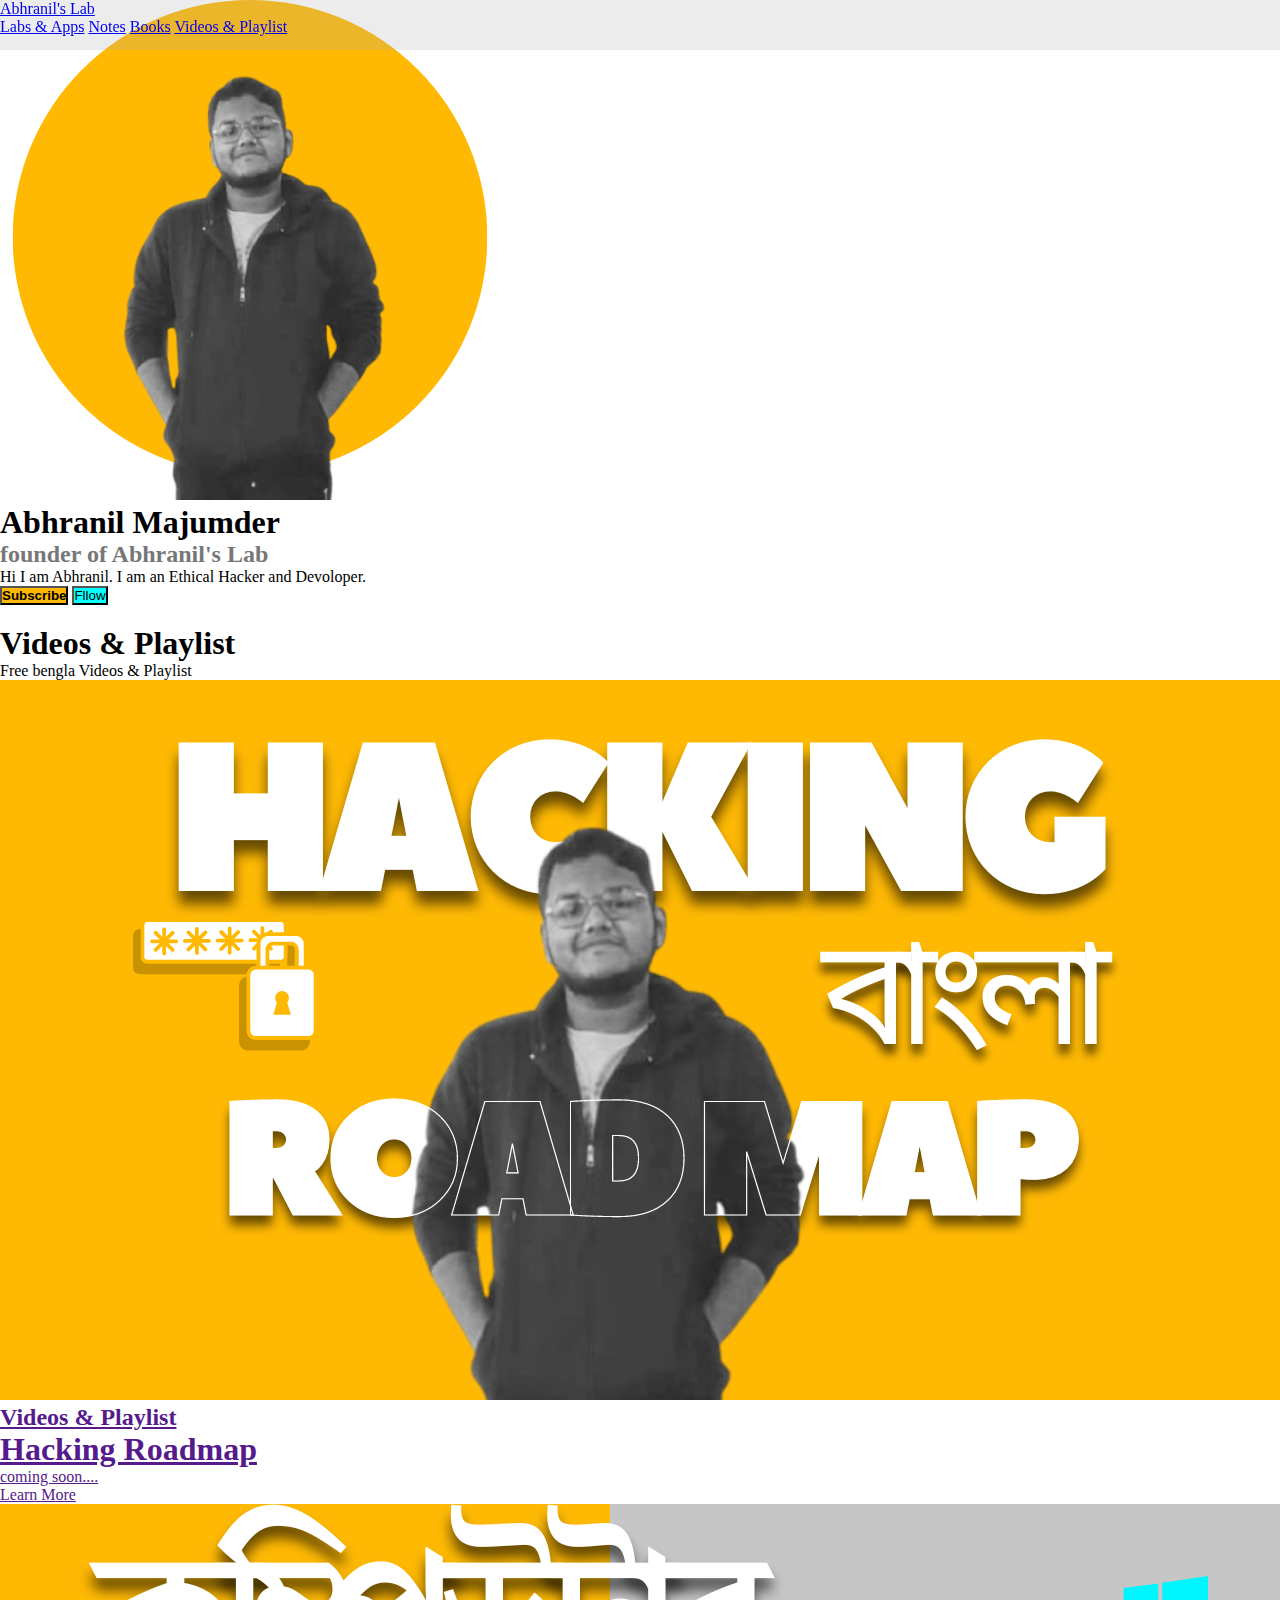
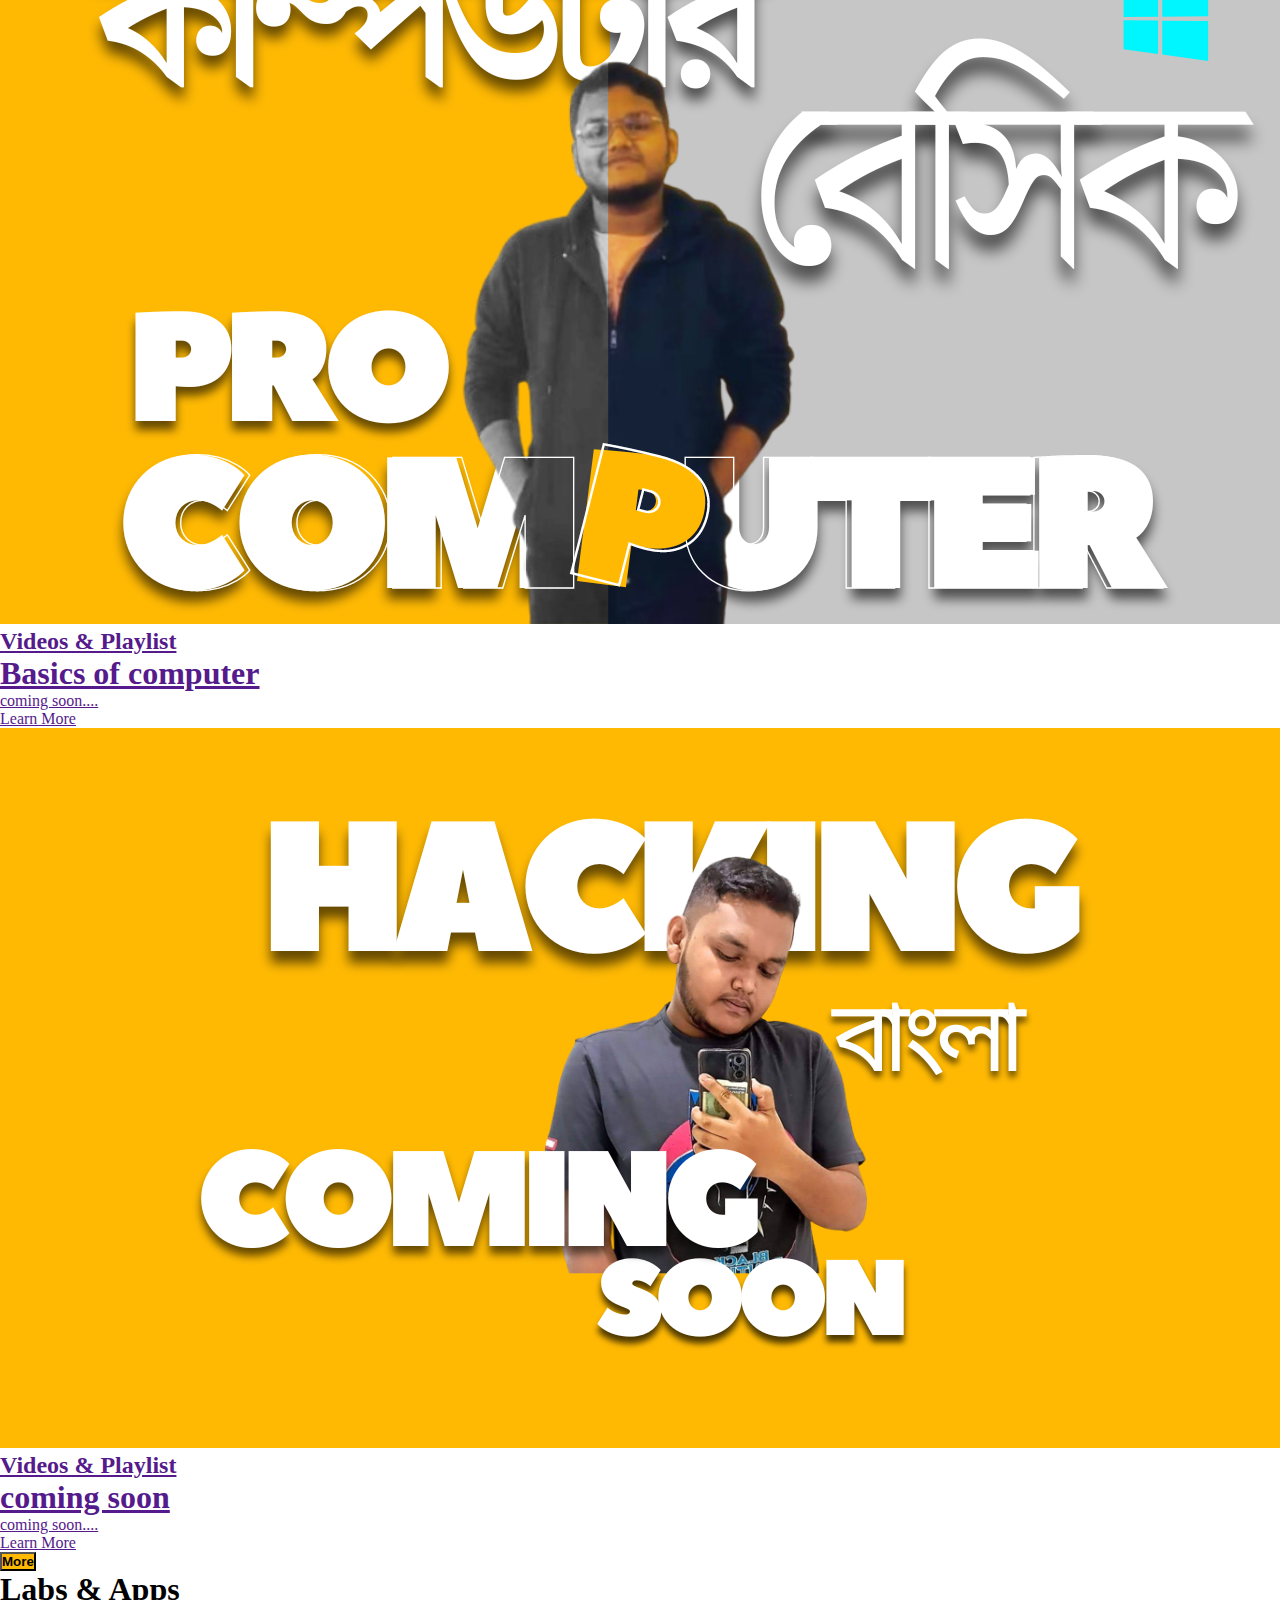
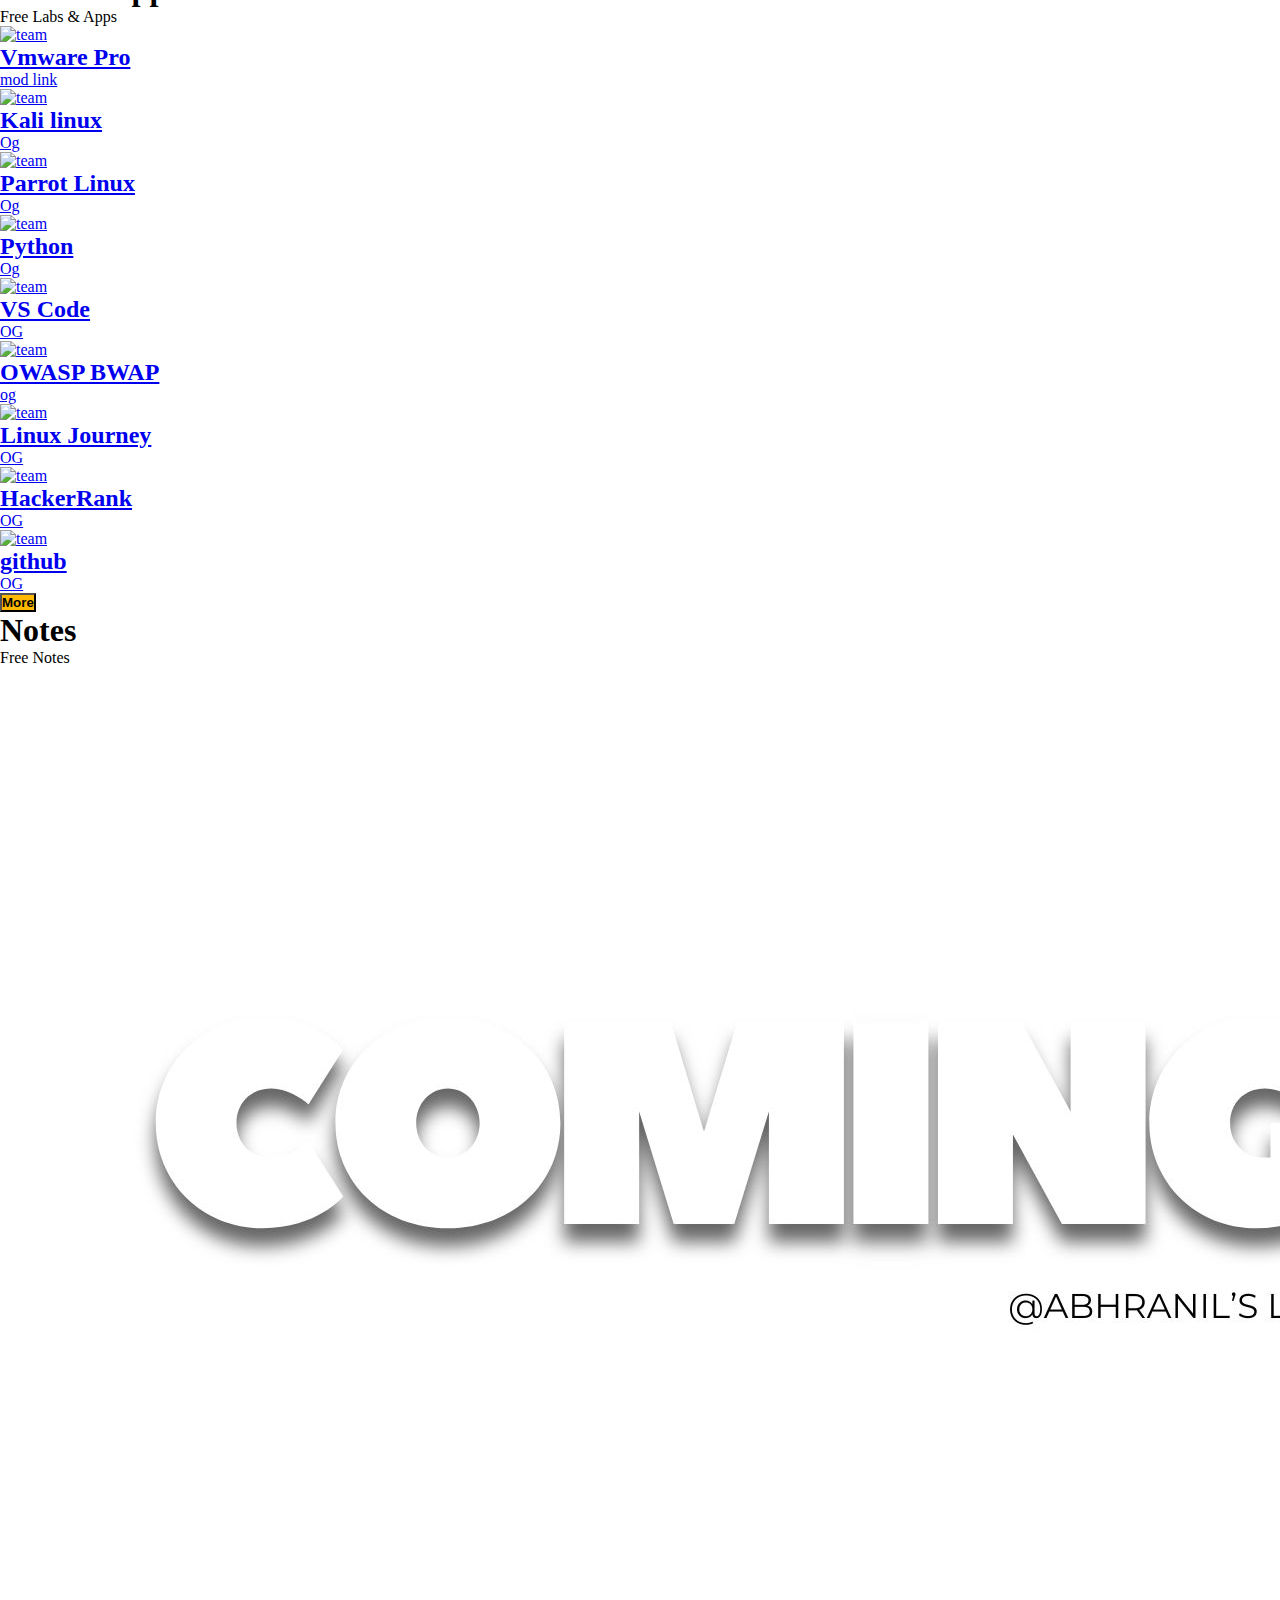
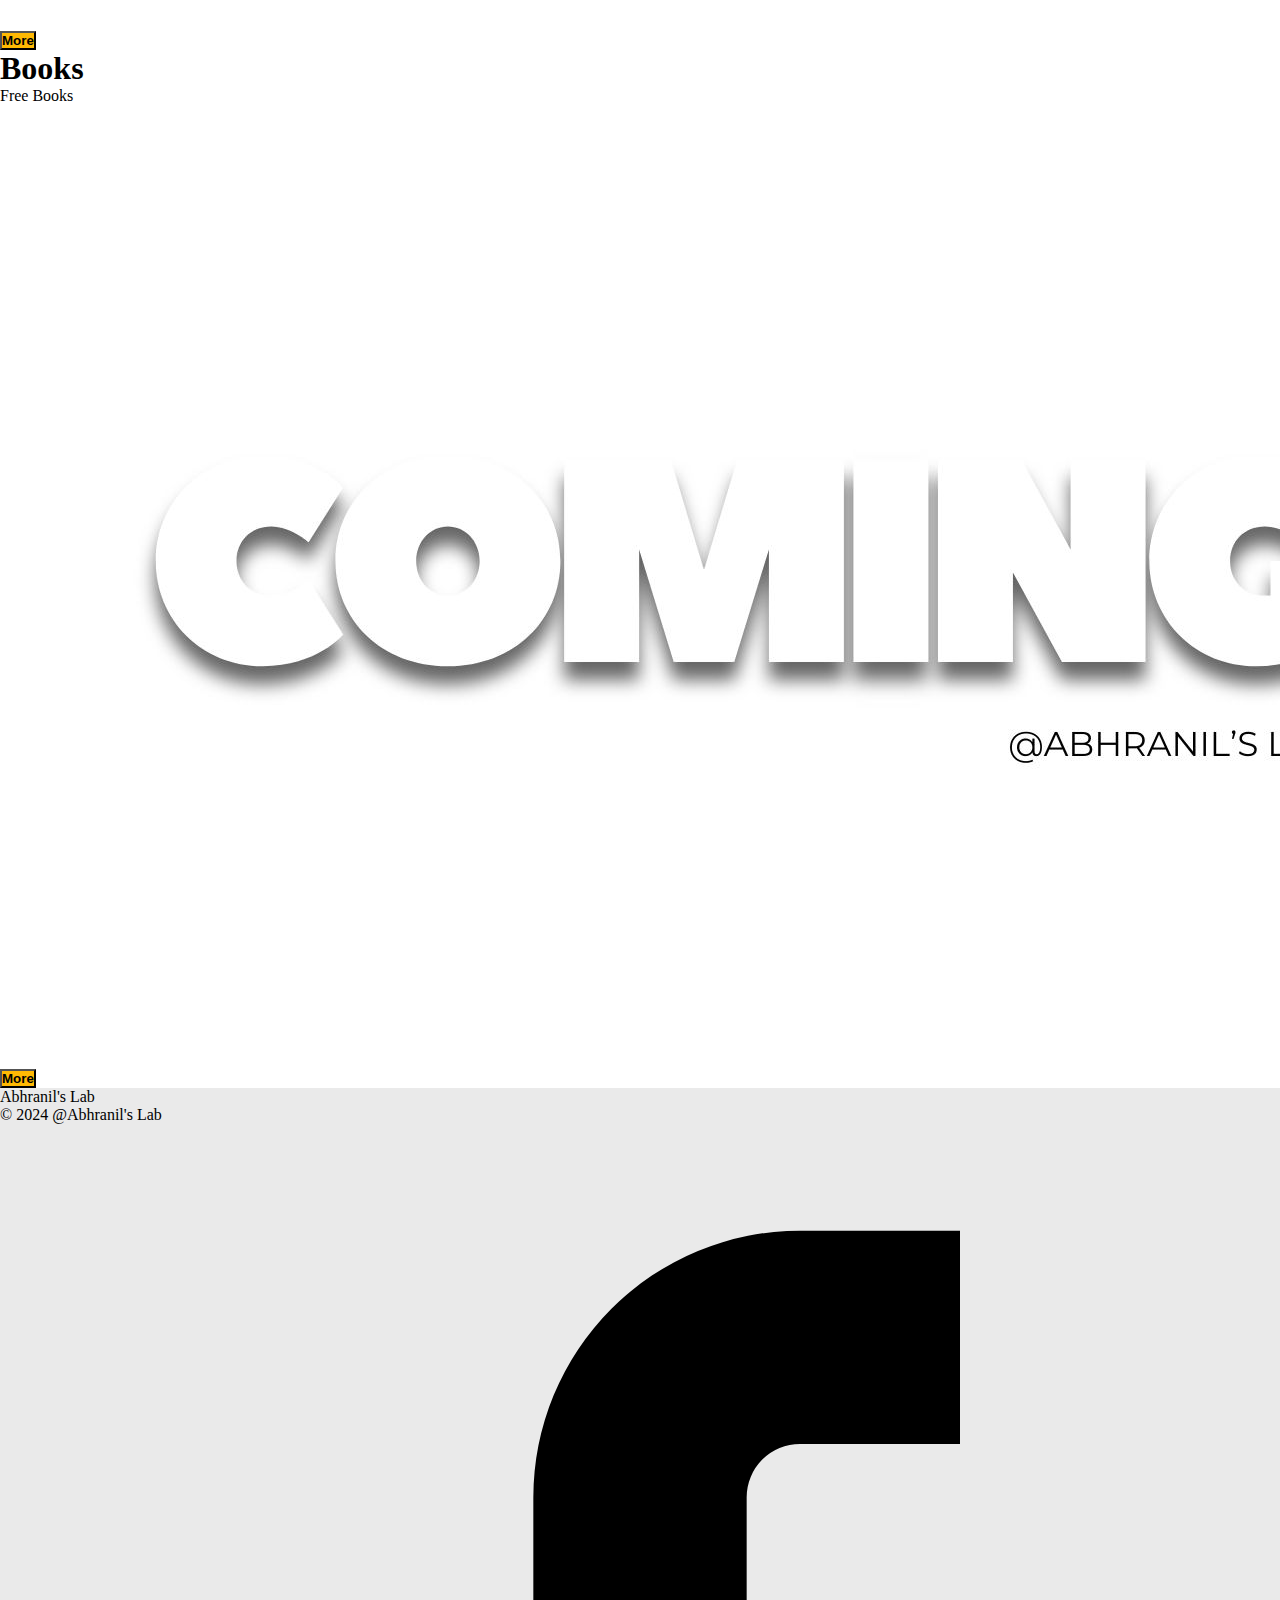
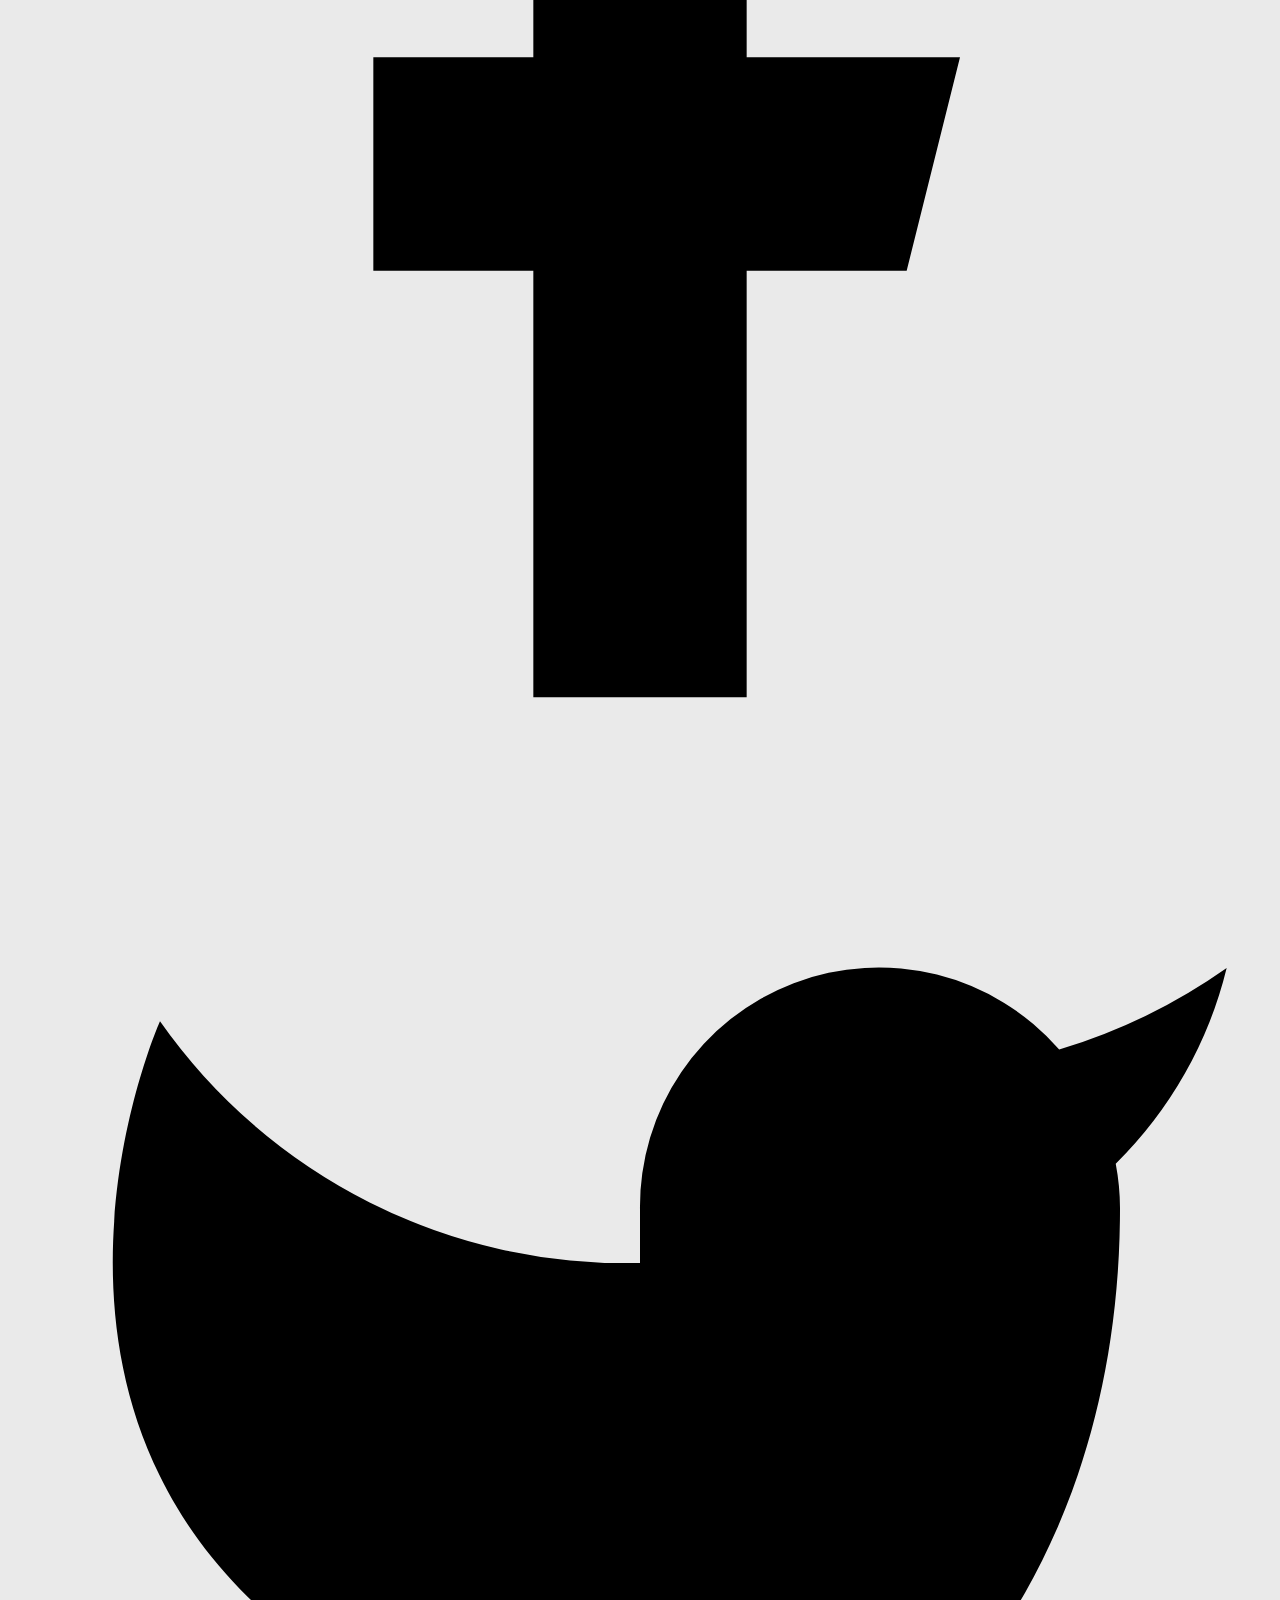
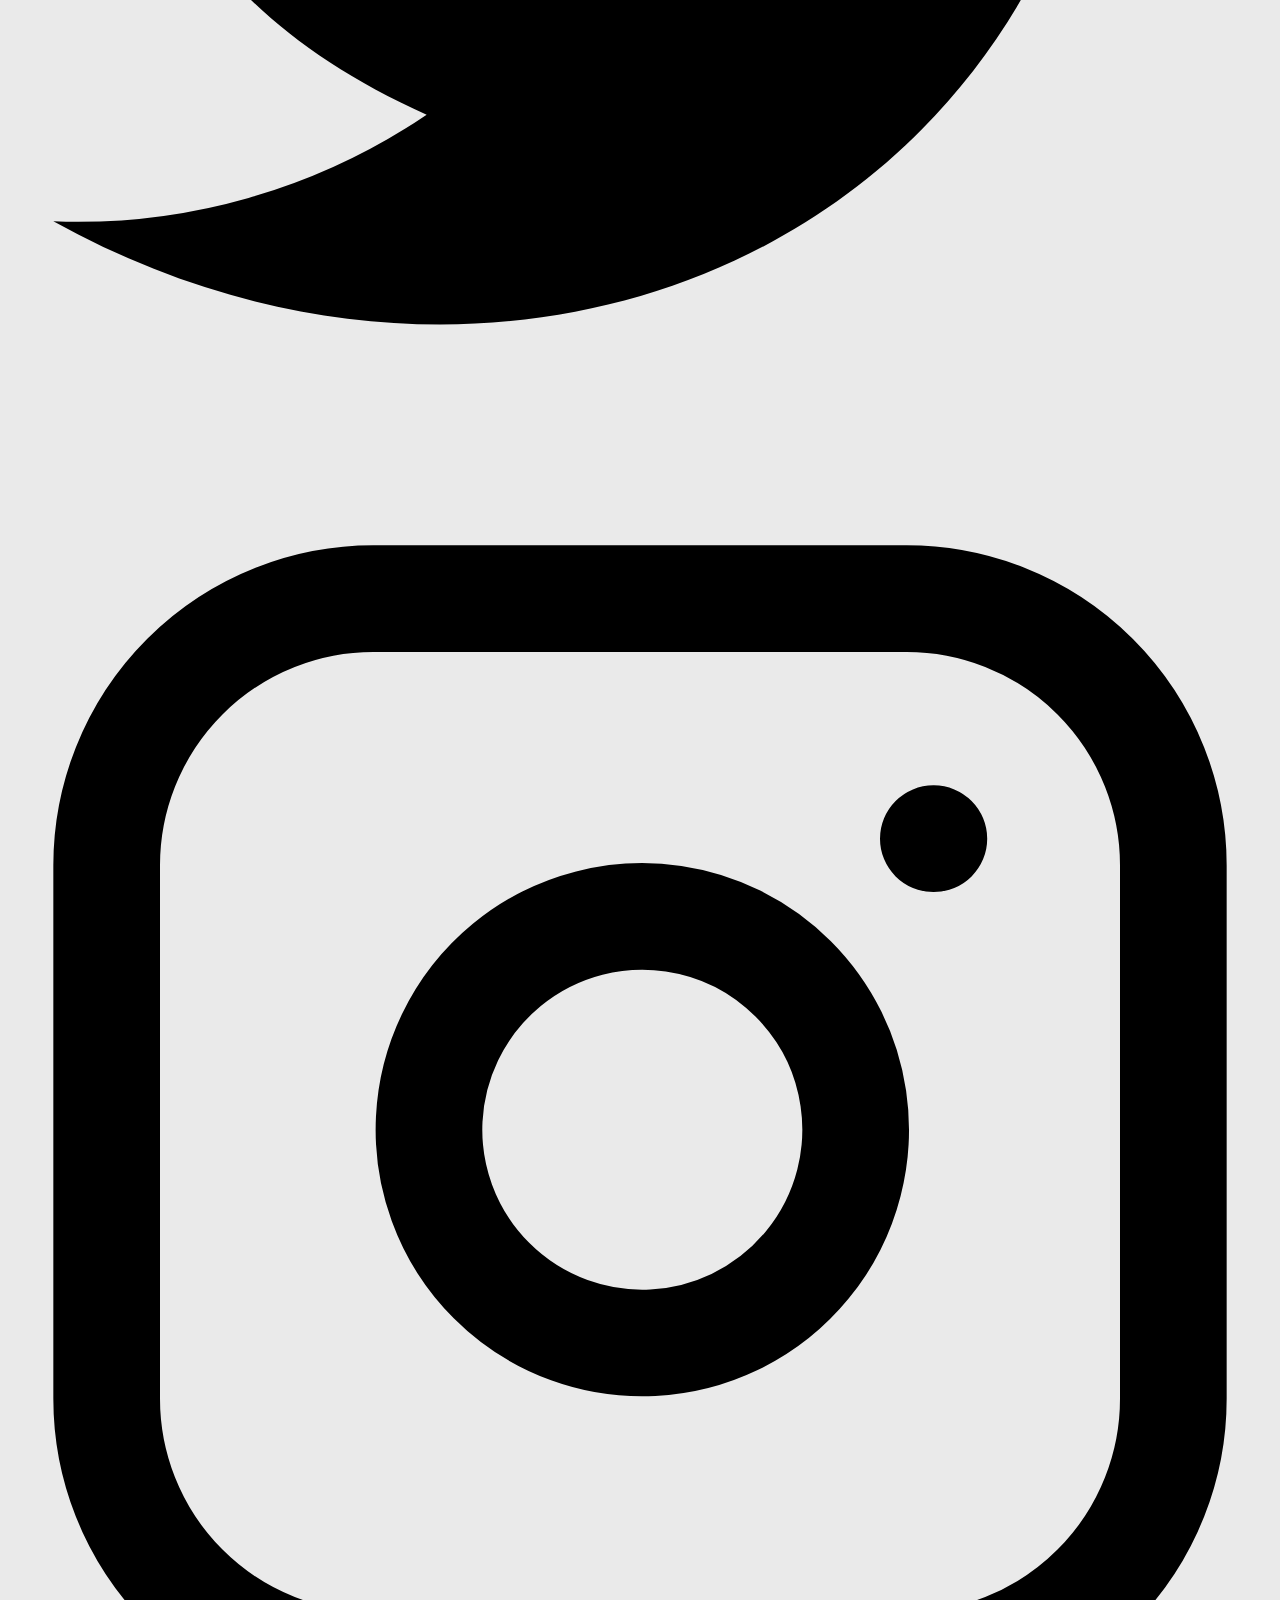
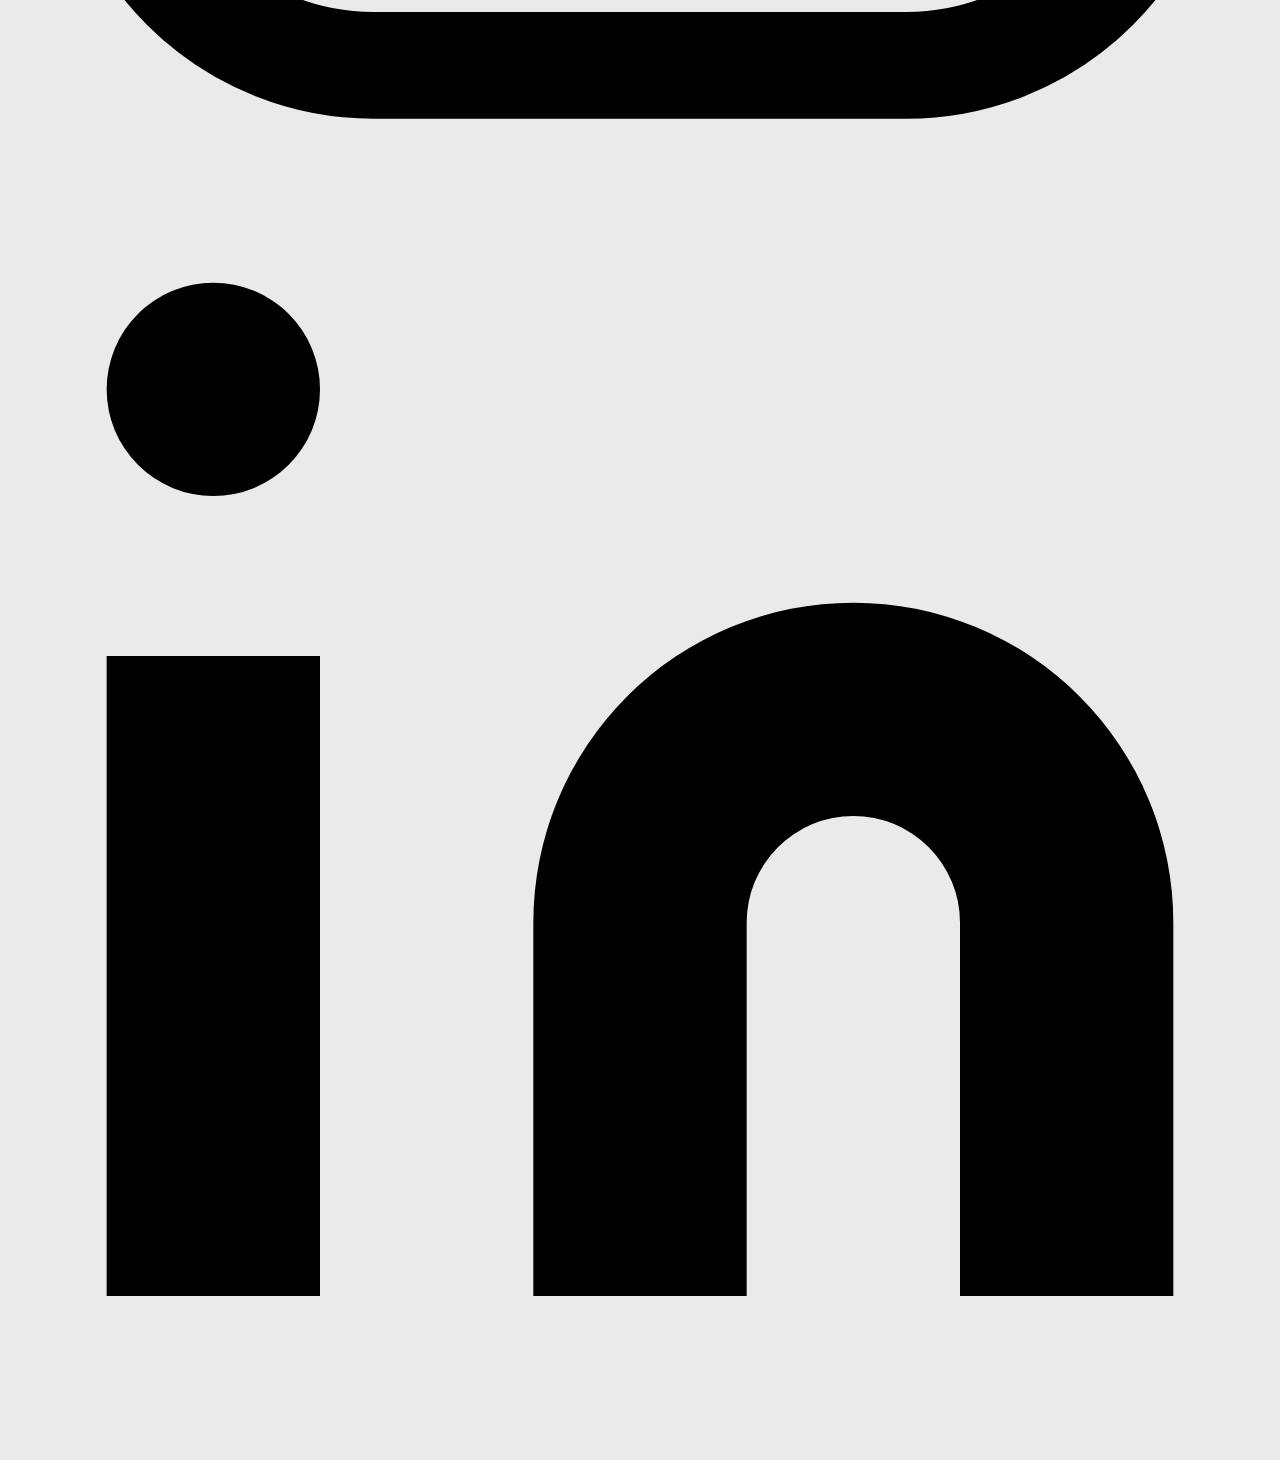
==== index.html @ 233529ff "index.html" ====
<!DOCTYPE html>
<html lang="en">
<head>
    <meta charset="UTF-8">
    <meta name="viewport" content="width=device-width, initial-scale=1.0">
    <title>Abhranil's Lab</title>
    <script src="https://cdn.tailwindcss.com"></script>
    <link rel="stylesheet" href="style.css">
    <link rel="stylesheet" href="https://cdnjs.cloudflare.com/ajax/libs/font-awesome/6.6.0/css/all.min.css" integrity="sha512-Kc323vGBEqzTmouAECnVceyQqyqdsSiqLQISBL29aUW4U/M7pSPA/gEUZQqv1cwx4OnYxTxve5UMg5GT6L4JJg==" crossorigin="anonymous" referrerpolicy="no-referrer" />
</head>
<body>

<!-- yt button -->
<div id="yt">
  <a href="https://youtube.com/channel/UCOMp4bXVzLSjosU1i-f7Uqg?si=7o1RkcCvFiCQ1k0R">
  <i class="fa-brands fa-youtube fa-bounce fa-2xl"></i></a>
</div>
<!-- hader start -->
<header class="text-gray-700 body-font">
    <div class="container mx-auto flex flex-wrap p-5 flex-col md:flex-row items-center bg-transparent">
      <a class="flex title-font font-medium items-center text-gray-700 mb-4 md:mb-0 bg-transparent" href="index.html">
          <path d="M12 2L2 7l10 5 10-5-10-5zM2 17l10 5 10-5M2 12l10 5 10-5"></path>
        </svg>
        <span class="ml-3 text-xl bg-transparent">Abhranil's Lab <i class="fa-sharp-duotone fa-solid fa-terminal"></i></span>
      </a>
      <nav class="md:ml-auto flex flex-wrap items-center text-base justify-center bg-transparent bg-transparent">
        <a class="mr-5 hover:text-yellow-500 bg-transparent" href="#lab">Labs & Apps</a>
        <a class="mr-5 hover:text-yellow-500 bg-transparent" href="#note">Notes</a>
        <a class="mr-5 hover:text-yellow-500 bg-transparent" href="#books">Books</a>
        <a class="mr-5 hover:text-yellow-500 bg-transparent" href="#playlist">Videos & Playlist</a>
      </nav>
    </div>
  </header>
<!-- hader end -->
<!-- welcom start -->
<section class="text-gray-600 body-font">
    <div class="container mx-auto flex px-5 py-24 md:flex-row flex-col items-center">
      <div class="lg:max-w-lg lg:w-full md:w-1/2 w-5/6 mb-10 md:mb-0">
        <img class="object-cover object-center rounded" alt="hero" src="weblogo.png">
      </div>
      <div class="lg:flex-grow md:w-1/2 lg:pl-24 md:pl-16 flex flex-col md:items-start md:text-left items-center text-center">
        <h1 class="title-font sm:text-4xl text-3xl mb-4 font-medium text-gray-900">Abhranil Majumder
        <p style="font-size:1.5rem; color: rgb(119, 119, 121);">founder of Abhranil's Lab</p>
        </h1>
        <p class="mb-8 leading-relaxed">Hi I am Abhranil. I am an Ethical Hacker and Devoloper. </p>
        <div class="flex justify-center">
          <a href="https://www.youtube.com/channel/UCOMp4bXVzLSjosU1i-f7Uqg"><button id="butt" class="inline-flex text-white bg-yellow-500 border-0 py-2 px-6 focus:outline-none hover:bg-yellow-600 rounded text-lg">Subscribe</button></a>
          <a href="https://www.instagram.com/abhhranil/profilecard/?igsh=MXc3Y20yYWVqYTRzaQ=="><button class="ml-4 inline-flex text-gray-700 bg-gray-100 border-0 py-2 px-6 focus:outline-none hover:bg-gray-200 rounded text-lg" >Fllow</button></a>
        </div>
      </div>
    </div>
  </section>
<!-- welcom end -->
<!-- recomanded video playlist start -->
<section class="text-gray-600 body-font" id="playlist">
    <div class="container px-5  mx-auto pad">
        <div class="container px-5 py-24 mx-auto">
            <div class="flex flex-col text-center w-full mb-20">
              <h1 class="sm:text-3xl text-2xl font-medium title-font mb-4 text-gray-900">Videos & Playlist <i class="fa-solid fa-photo-film fa-bounce"></i></h1>
              <p class="lg:w-2/3 mx-auto leading-relaxed text-base">Free bengla Videos & Playlist</p>
            </div>
    <!-- 1 -->
      <div class="flex flex-wrap -m-4">
        <div class="p-4 md:w-1/3">
          <div class="h-full border-2 border-gray-200 border-opacity-60 rounded-lg overflow-hidden">
            <a href="">
            <img class="lroad map.png" src="road map.png" alt="blog">
            <div class="p-6">
              <h2 class="tracking-widest text-xs title-font font-medium text-gray-400 mb-1">Videos & Playlist</h2>
              <h1 class="title-font text-lg font-medium text-gray-900 mb-3">Hacking Roadmap</h1>
              <p class="leading-relaxed mb-3">coming soon....</p>
              <div class="flex items-center flex-wrap ">
                <p class="text-yellow-500 inline-flex items-center md:mb-2 lg:mb-0">Learn More</p>
              </div>
            </div>
        </div>
        </div>
        <!-- 2 -->
        <div class="p-4 md:w-1/3">
          <div class="h-full border-2 border-gray-200 border-opacity-60 rounded-lg overflow-hidden">
            <a href="">
            <img class="" src="thamblin.png"alt="blog">
            <div class="p-6">
              <h2 class="tracking-widest text-xs title-font font-medium text-gray-400 mb-1">Videos & Playlist</h2>
              <h1 class="title-font text-lg font-medium text-gray-900 mb-3">Basics of computer</h1>
              <p class="leading-relaxed mb-3">coming soon....</p>
              <div class="flex items-center flex-wrap">
                <p class="text-yellow-500 inline-flex items-center md:mb-2 lg:mb-0">Learn More</p>
                </a>
              </div>
            </div>
          </div>
        </div>
        <!-- 3 -->
        <div class="p-4 md:w-1/3">
          <div class="h-full border-2 border-gray-200 border-opacity-60 rounded-lg overflow-hidden">
            <a href="">
            <img class="" src="Untitled design (7).png" alt="blog">
            <div class="p-6">
              <h2 class="tracking-widest text-xs title-font font-medium text-gray-400 mb-1">Videos & Playlist</h2>
              <h1 class="title-font text-lg font-medium text-gray-900 mb-3">coming soon</h1>
              <p class="leading-relaxed mb-3">coming soon....</p>
              <div class="flex items-center flex-wrap">
                <p class="text-yellow-500 inline-flex items-center md:mb-2 lg:mb-0">Learn More</p>
                </a>
              </div>
            </div>
          </div>
        </div>
        <button id="butt" class="flex ml-auto text-white bg-yellow-500 border-0 py-2 px-6 focus:outline-none hover:bg-yellow-600 rounded">More</button>
      </div>
    </div>
  </section>
<!-- recomanded video playlist end -->
<!-- lab link  start -->
<section class="text-gray-600 body-font" id="lab"></section>
  <div class="container px-5 py-24 mx-auto">
      <div class="flex flex-col text-center w-full mb-20">
        <h1 class="sm:text-3xl text-2xl font-medium title-font mb-4 text-gray-900">Labs & Apps <i class="fa-solid fa-vial-virus fa-bounce"></i></h1>
        <p class="lg:w-2/3 mx-auto leading-relaxed text-base">Free Labs & Apps </p>
      </div>
      <!-- 1 -->
      <div class="flex flex-wrap -m-2">
        <div class="p-2 lg:w-1/3 md:w-1/2 w-full">
          <div class="h-full flex items-center border-gray-200 border p-4 rounded-lg">
            <a href="https://www.techspot.com/downloads/1969-vmware-player.html">
            <img alt="team" class="w-16 h-16 bg-gray-100 object-cover object-center flex-shrink-0 rounded-full mr-4" src="https://upload.wikimedia.org/wikipedia/commons/thumb/5/5a/Vmware_workstation_16_icon.svg/800px-Vmware_workstation_16_icon.svg.png">
            <div class="flex-grow">
              <h2 class="text-gray-900 title-font font-medium">Vmware Pro</h2>
              <p class="text-gray-500">mod link</p></a>
            </div>
        </div>
        </div>
        <!-- 2 -->
        <div class="p-2 lg:w-1/3 md:w-1/2 w-full">
          <div class="h-full flex items-center border-gray-200 border p-4 rounded-lg">
            <a href="https://www.kali.org/get-kali/#kali-installer-images">
            <img alt="team" class="w-16 h-16 bg-gray-100 object-cover object-center flex-shrink-0 rounded-full mr-4" src="https://encrypted-tbn0.gstatic.com/images?q=tbn:ANd9GcTNk4DZNzVoFE3hTL50ArjZS4OS6cadX-2I2Q&s">
            <div class="flex-grow">
              <h2 class="text-gray-900 title-font font-medium">Kali linux</h2>
              <p class="text-gray-500">Og</p></a>
            </div>
          </div>
        </div>
        <!-- 3 -->
                <div class="p-2 lg:w-1/3 md:w-1/2 w-full">
          <div class="h-full flex items-center border-gray-200 border p-4 rounded-lg">
            <a href="https://parrotsec.org/">
            <img alt="team" class="w-16 h-16 bg-gray-100 object-cover object-center flex-shrink-0 rounded-full mr-4" src="https://avatars.githubusercontent.com/u/8180780?s=280&v=4">
            <div class="flex-grow">
              <h2 class="text-gray-900 title-font font-medium">Parrot Linux</h2>
              <p class="text-gray-500">Og</p></a>
            </div>
          </div>
        </div>
        <!-- 4 -->
                <div class="p-2 lg:w-1/3 md:w-1/2 w-full">
          <div class="h-full flex items-center border-gray-200 border p-4 rounded-lg">
            <a href="https://www.python.org/">
            <img alt="team" class="w-16 h-16 bg-gray-100 object-cover object-center flex-shrink-0 rounded-full mr-4" src="https://encrypted-tbn0.gstatic.com/images?q=tbn:ANd9GcR1z0LC70CF3lPE1Xe-Uka4Y5sSlLzrAVHCQg&s">
            <div class="flex-grow">
              <h2 class="text-gray-900 title-font font-medium">Python</h2>
              <p class="text-gray-500">Og</p></a>
            </div>
          </div>
        </div>
        <!-- 5 -->
                <div class="p-2 lg:w-1/3 md:w-1/2 w-full">
          <div class="h-full flex items-center border-gray-200 border p-4 rounded-lg">
            <a href="https://code.visualstudio.com/">
            <img alt="team" class="w-16 h-16 bg-gray-100 object-cover object-center flex-shrink-0 rounded-full mr-4" src="https://chris-ayers.com/assets/images/vscode-logo.png">
            <div class="flex-grow">
              <h2 class="text-gray-900 title-font font-medium">VS Code</h2>
              <p class="text-gray-500">OG</p></a>
            </div>
          </div>
        </div>
        <!-- 6 -->
                <div class="p-2 lg:w-1/3 md:w-1/2 w-full">
          <div class="h-full flex items-center border-gray-200 border p-4 rounded-lg">
            <a href="https://sourceforge.net/projects/owaspbwa/">
            <img alt="team" class="w-16 h-16 bg-gray-100 object-cover object-center flex-shrink-0 rounded-full mr-4" src="https://pbs.twimg.com/profile_images/378800000533773605/8e415a5f05376b7c45160c26f399286f_400x400.jpeg">
            <div class="flex-grow">
              <h2 class="text-gray-900 title-font font-medium">OWASP BWAP</h2>
              <p class="text-gray-500">og</p></a>
            </div>
          </div>
        </div>
        <!-- 7 -->
                <div class="p-2 lg:w-1/3 md:w-1/2 w-full">
          <div class="h-full flex items-center border-gray-200 border p-4 rounded-lg">
            <a href="https://linuxjourney.com/">
            <img alt="team" class="w-16 h-16 bg-gray-100 object-cover object-center flex-shrink-0 rounded-full mr-4" src="https://linuxjourney.com/assets/jumbotron-60c93c2fc6bb16079b70fe2eccacaa05f2d6b002af4ff0667ddd8e283cbf81fd.png">
            <div class="flex-grow">
              <h2 class="text-gray-900 title-font font-medium">Linux Journey </h2>
              <p class="text-gray-500">OG</p></a>
            </div>
          </div>
        </div>
        <!-- 8 -->
                <div class="p-2 lg:w-1/3 md:w-1/2 w-full">
          <div class="h-full flex items-center border-gray-200 border p-4 rounded-lg">
            <a href="https://www.virtualbox.org/">
            <img alt="team" class="w-16 h-16 bg-gray-100 object-cover object-center flex-shrink-0 rounded-full mr-4" src="https://upload.wikimedia.org/wikipedia/commons/d/d5/Virtualbox_logo.png">
            <div class="flex-grow">
              <h2 class="text-gray-900 title-font font-medium">HackerRank</h2>
              <p class="text-gray-500">OG</p></a>
            </div>
          </div>
        </div>
        <!-- 9 -->
                <div class="p-2 lg:w-1/3 md:w-1/2 w-full">
          <div class="h-full flex items-center border-gray-200 border p-4 rounded-lg">
            <a href="https://github.com/">
            <img alt="team" class="w-16 h-16 bg-gray-100 object-cover object-center flex-shrink-0 rounded-full mr-4" src="https://encrypted-tbn0.gstatic.com/images?q=tbn:ANd9GcSbqj9Ii13d6hx5a9kyLnC5A8A96LDSaSZv_w&s">
            <div class="flex-grow">
              <h2 class="text-gray-900 title-font font-medium">github</h2>
              <p class="text-gray-500">OG</p></a>
            </div>
          </div>
        </div>
        <!-- add befor this line -->
        <button id="butt" class="flex ml-auto text-white  border-0 py-2 px-6 focus:outline-none rounded">More</button>
    </div>
    </div>
</section>
<!-- lab link  end -->
<!-- notes start -->
<section class="text-gray-600 body-font" id="note">
    <div class="container px-5 py-24 mx-auto">
      <div class="flex flex-col text-center w-full mb-20">
        <h1 class="sm:text-3xl text-2xl font-medium title-font mb-4 text-gray-900">Notes <i class="fa-regular fa-note-sticky fa-bounce"></i></h1>
        <p class="lg:w-2/3 mx-auto leading-relaxed text-base">Free Notes</p>
      </div>
      <!-- 1 -->
      <!-- <div class="flex flex-wrap -m-2">
        <div class="p-2 lg:w-1/3 md:w-1/2 w-full">
          <div class="h-full flex items-center border-gray-200 border p-4 rounded-lg">
            <a href="https://vmware-workstation.en.softonic.com/">
            <img alt="team" class="w-16 h-16 bg-gray-100 object-cover object-center flex-shrink-0 rounded-full mr-4" src="https://upload.wikimedia.org/wikipedia/commons/3/34/VMware_Workstation_11.0_icon.png">
            <div class="flex-grow">
              <h2 class="text-gray-900 title-font font-medium">Vmware Pro</h2>
              <p class="text-gray-500">mod link</p></a>
            </div>
        </div>
        </div> -->
        <!-- 2 -->
        <!-- <div class="p-2 lg:w-1/3 md:w-1/2 w-full">
          <div class="h-full flex items-center border-gray-200 border p-4 rounded-lg">
            <a href="">
            <img alt="team" class="w-16 h-16 bg-gray-100 object-cover object-center flex-shrink-0 rounded-full mr-4" src="https://dummyimage.com/84x84">
            <div class="flex-grow">
              <h2 class="text-gray-900 title-font font-medium">Henry Letham</h2>
              <p class="text-gray-500">CTO</p></a>
            </div>
          </div>
        </div> -->
        <!-- 3 -->
                <!-- <div class="p-2 lg:w-1/3 md:w-1/2 w-full">
          <div class="h-full flex items-center border-gray-200 border p-4 rounded-lg">
            <a href="">
            <img alt="team" class="w-16 h-16 bg-gray-100 object-cover object-center flex-shrink-0 rounded-full mr-4" src="https://dummyimage.com/84x84">
            <div class="flex-grow">
              <h2 class="text-gray-900 title-font font-medium">Henry Letham</h2>
              <p class="text-gray-500">CTO</p></a>
            </div>
          </div>
        </div> -->
        <!-- 4 -->
                <!-- <div class="p-2 lg:w-1/3 md:w-1/2 w-full">
          <div class="h-full flex items-center border-gray-200 border p-4 rounded-lg">
            <a href="">
            <img alt="team" class="w-16 h-16 bg-gray-100 object-cover object-center flex-shrink-0 rounded-full mr-4" src="https://dummyimage.com/84x84">
            <div class="flex-grow">
              <h2 class="text-gray-900 title-font font-medium">Henry Letham</h2>
              <p class="text-gray-500">CTO</p></a>
            </div>
          </div>
        </div> -->
        <!-- 5 -->
                <!-- <div class="p-2 lg:w-1/3 md:w-1/2 w-full">
          <div class="h-full flex items-center border-gray-200 border p-4 rounded-lg">
            <a href="">
            <img alt="team" class="w-16 h-16 bg-gray-100 object-cover object-center flex-shrink-0 rounded-full mr-4" src="https://dummyimage.com/84x84">
            <div class="flex-grow">
              <h2 class="text-gray-900 title-font font-medium">Henry Letham</h2>
              <p class="text-gray-500">CTO</p></a>
            </div>
          </div>
        </div> -->
        <!-- 6 -->
                <!-- <div class="p-2 lg:w-1/3 md:w-1/2 w-full">
          <div class="h-full flex items-center border-gray-200 border p-4 rounded-lg">
            <a href="">
            <img alt="team" class="w-16 h-16 bg-gray-100 object-cover object-center flex-shrink-0 rounded-full mr-4" src="https://dummyimage.com/84x84">
            <div class="flex-grow">
              <h2 class="text-gray-900 title-font font-medium">Henry Letham</h2>
              <p class="text-gray-500">CTO</p></a>
            </div>
          </div>
        </div> -->
        <!-- 7 -->
                <!-- <div class="p-2 lg:w-1/3 md:w-1/2 w-full">
          <div class="h-full flex items-center border-gray-200 border p-4 rounded-lg">
            <a href="">
            <img alt="team" class="w-16 h-16 bg-gray-100 object-cover object-center flex-shrink-0 rounded-full mr-4" src="https://dummyimage.com/84x84">
            <div class="flex-grow">
              <h2 class="text-gray-900 title-font font-medium">Henry Letham</h2>
              <p class="text-gray-500">CTO</p></a>
            </div>
          </div>
        </div> -->
        <!-- 8 -->
                <!-- <div class="p-2 lg:w-1/3 md:w-1/2 w-full">
          <div class="h-full flex items-center border-gray-200 border p-4 rounded-lg">
            <a href="">
            <img alt="team" class="w-16 h-16 bg-gray-100 object-cover object-center flex-shrink-0 rounded-full mr-4" src="https://dummyimage.com/84x84">
            <div class="flex-grow">
              <h2 class="text-gray-900 title-font font-medium">Henry Letham</h2>
              <p class="text-gray-500">CTO</p></a>
            </div>
          </div>
        </div> -->
        <!-- 9 -->
                <!-- <div class="p-2 lg:w-1/3 md:w-1/2 w-full">
          <div class="h-full flex items-center border-gray-200 border p-4 rounded-lg">
            <a href="">
            <img alt="team" class="w-16 h-16 bg-gray-100 object-cover object-center flex-shrink-0 rounded-full mr-4" src="https://dummyimage.com/84x84">
            <div class="flex-grow">
              <h2 class="text-gray-900 title-font font-medium">Henry Letham</h2>
              <p class="text-gray-500">CTO</p></a>
            </div>
          </div>
        </div> -->
        <img src="coming soon (1).jpg" alt="">
        <!-- add befor this line -->
        <button id="butt" class="flex ml-auto text-white bg-yellow-500 border-0 py-2 px-6 focus:outline-none hover:bg-yellow-600 rounded">More</button>
    </div>
    </div>
  </section>
<!-- notes end -->
<!-- Books start -->
<section class="text-gray-600 body-font" id="books">
    <div class="container px-5 py-24 mx-auto">
      <div class="flex flex-col text-center w-full mb-20">
        <h1 class="sm:text-3xl text-2xl font-medium title-font mb-4 text-gray-900">Books <i class="fa-solid fa-book-atlas fa-bounce"></i></h1>
        <p class="lg:w-2/3 mx-auto leading-relaxed text-base">Free Books</p>
      </div>
      <!-- 1 -->
      <!-- <div class="flex flex-wrap -m-2">
        <div class="p-2 lg:w-1/3 md:w-1/2 w-full">
          <div class="h-full flex items-center border-gray-200 border p-4 rounded-lg">
            <a href="https://vmware-workstation.en.softonic.com/">
            <img alt="team" class="w-16 h-16 bg-gray-100 object-cover object-center flex-shrink-0 rounded-full mr-4" src="https://upload.wikimedia.org/wikipedia/commons/3/34/VMware_Workstation_11.0_icon.png">
            <div class="flex-grow">
              <h2 class="text-gray-900 title-font font-medium">Vmware Pro</h2>
              <p class="text-gray-500">mod link</p></a>
            </div>
        </div>
        </div> -->
        <!-- 2 -->
        <!-- <div class="p-2 lg:w-1/3 md:w-1/2 w-full">
          <div class="h-full flex items-center border-gray-200 border p-4 rounded-lg">
            <a href="">
            <img alt="team" class="w-16 h-16 bg-gray-100 object-cover object-center flex-shrink-0 rounded-full mr-4" src="https://dummyimage.com/84x84">
            <div class="flex-grow">
              <h2 class="text-gray-900 title-font font-medium">Henry Letham</h2>
              <p class="text-gray-500">CTO</p></a>
            </div>
          </div>
        </div> -->
        <!-- 3 -->
                <!-- <div class="p-2 lg:w-1/3 md:w-1/2 w-full">
          <div class="h-full flex items-center border-gray-200 border p-4 rounded-lg">
            <a href="">
            <img alt="team" class="w-16 h-16 bg-gray-100 object-cover object-center flex-shrink-0 rounded-full mr-4" src="https://dummyimage.com/84x84">
            <div class="flex-grow">
              <h2 class="text-gray-900 title-font font-medium">Henry Letham</h2>
              <p class="text-gray-500">CTO</p></a>
            </div>
          </div>
        </div> -->
        <!-- 4 -->
                <!-- <div class="p-2 lg:w-1/3 md:w-1/2 w-full">
          <div class="h-full flex items-center border-gray-200 border p-4 rounded-lg">
            <a href="">
            <img alt="team" class="w-16 h-16 bg-gray-100 object-cover object-center flex-shrink-0 rounded-full mr-4" src="https://dummyimage.com/84x84">
            <div class="flex-grow">
              <h2 class="text-gray-900 title-font font-medium">Henry Letham</h2>
              <p class="text-gray-500">CTO</p></a>
            </div>
          </div>
        </div> -->
        <!-- 5 -->
                <!-- <div class="p-2 lg:w-1/3 md:w-1/2 w-full">
          <div class="h-full flex items-center border-gray-200 border p-4 rounded-lg">
            <a href="">
            <img alt="team" class="w-16 h-16 bg-gray-100 object-cover object-center flex-shrink-0 rounded-full mr-4" src="https://dummyimage.com/84x84">
            <div class="flex-grow">
              <h2 class="text-gray-900 title-font font-medium">Henry Letham</h2>
              <p class="text-gray-500">CTO</p></a>
            </div>
          </div>
        </div> -->
        <!-- 6 -->
                <!-- <div class="p-2 lg:w-1/3 md:w-1/2 w-full">
          <div class="h-full flex items-center border-gray-200 border p-4 rounded-lg">
            <a href="">
            <img alt="team" class="w-16 h-16 bg-gray-100 object-cover object-center flex-shrink-0 rounded-full mr-4" src="https://dummyimage.com/84x84">
            <div class="flex-grow">
              <h2 class="text-gray-900 title-font font-medium">Henry Letham</h2>
              <p class="text-gray-500">CTO</p></a>
            </div>
          </div>
        </div> -->
        <!-- 7 -->
                <!-- <div class="p-2 lg:w-1/3 md:w-1/2 w-full">
          <div class="h-full flex items-center border-gray-200 border p-4 rounded-lg">
            <a href="">
            <img alt="team" class="w-16 h-16 bg-gray-100 object-cover object-center flex-shrink-0 rounded-full mr-4" src="https://dummyimage.com/84x84">
            <div class="flex-grow">
              <h2 class="text-gray-900 title-font font-medium">Henry Letham</h2>
              <p class="text-gray-500">CTO</p></a>
            </div>
          </div>
        </div> -->
        <!-- 8 -->
                <!-- <div class="p-2 lg:w-1/3 md:w-1/2 w-full">
          <div class="h-full flex items-center border-gray-200 border p-4 rounded-lg">
            <a href="">
            <img alt="team" class="w-16 h-16 bg-gray-100 object-cover object-center flex-shrink-0 rounded-full mr-4" src="https://dummyimage.com/84x84">
            <div class="flex-grow">
              <h2 class="text-gray-900 title-font font-medium">Henry Letham</h2>
              <p class="text-gray-500">CTO</p></a>
            </div>
          </div>
        </div> -->
        <!-- 9 -->
                <!-- <div class="p-2 lg:w-1/3 md:w-1/2 w-full">
          <div class="h-full flex items-center border-gray-200 border p-4 rounded-lg">
            <a href="">
            <img alt="team" class="w-16 h-16 bg-gray-100 object-cover object-center flex-shrink-0 rounded-full mr-4" src="https://dummyimage.com/84x84">
            <div class="flex-grow">
              <h2 class="text-gray-900 title-font font-medium">Henry Letham</h2>
              <p class="text-gray-500">CTO</p></a>
            </div>
          </div>
        </div> -->
        <img src="coming soon (1).jpg" alt="">
        <!-- add befor this line -->
        <button id="butt" class="flex ml-auto text-white bg-yellow-500 border-0 py-2 px-6 focus:outline-none hover:bg-yellow-600 rounded">More</button>
    </div>
    </div>
  </section>
<!-- Books end -->
<!-- footer start -->
<footer class="text-gray-600 body-font">
    <div class="container px-5 py-8 mx-auto flex items-center sm:flex-row flex-col">
      <a class="flex title-font font-medium items-center md:justify-start justify-center text-gray-900">
        <span class="ml-3 text-xl">Abhranil's Lab <i class="fa-sharp-duotone fa-solid fa-terminal"></i></span>
      </a>
      <p class="text-sm text-gray-500 sm:ml-4 sm:pl-4 sm:border-l-2 sm:border-gray-200 sm:py-2 sm:mt-0 mt-4">© 2024 @Abhranil's Lab 
      </p>
      <span class="inline-flex sm:ml-auto sm:mt-0 mt-4 justify-center sm:justify-start">
        <a class="text-gray-500">
          <svg fill="currentColor" stroke-linecap="round" stroke-linejoin="round" stroke-width="2" class="w-5 h-5" viewBox="0 0 24 24">
            <path d="M18 2h-3a5 5 0 00-5 5v3H7v4h3v8h4v-8h3l1-4h-4V7a1 1 0 011-1h3z"></path>
          </svg>
        </a>
        <a class="ml-3 text-gray-500">
          <svg fill="currentColor" stroke-linecap="round" stroke-linejoin="round" stroke-width="2" class="w-5 h-5" viewBox="0 0 24 24">
            <path d="M23 3a10.9 10.9 0 01-3.14 1.53 4.48 4.48 0 00-7.86 3v1A10.66 10.66 0 013 4s-4 9 5 13a11.64 11.64 0 01-7 2c9 5 20 0 20-11.5a4.5 4.5 0 00-.08-.83A7.72 7.72 0 0023 3z"></path>
          </svg>
        </a>
        <a class="ml-3 text-gray-500">
          <svg fill="none" stroke="currentColor" stroke-linecap="round" stroke-linejoin="round" stroke-width="2" class="w-5 h-5" viewBox="0 0 24 24">
            <rect width="20" height="20" x="2" y="2" rx="5" ry="5"></rect>
            <path d="M16 11.37A4 4 0 1112.63 8 4 4 0 0116 11.37zm1.5-4.87h.01"></path>
          </svg>
        </a>
        <a class="ml-3 text-gray-500">
          <svg fill="currentColor" stroke="currentColor" stroke-linecap="round" stroke-linejoin="round" stroke-width="0" class="w-5 h-5" viewBox="0 0 24 24">
            <path stroke="none" d="M16 8a6 6 0 016 6v7h-4v-7a2 2 0 00-2-2 2 2 0 00-2 2v7h-4v-7a6 6 0 016-6zM2 9h4v12H2z"></path>
            <circle cx="4" cy="4" r="2" stroke="none"></circle>
          </svg>
        </a>
      </span>
    </div>
  </footer>
<!-- footer end -->
</body>
</html>
---- style.css ----
*{
    margin: 0;
    padding: 0;
}
html{
    scroll-behavior: smooth;
}
#butt{
    background-color: #ffb903;
    font-weight: 900;
}
#butt:hover{
    background-color: #926901;
}
#yt{
    position:fixed;
    right: 3vw;
    top:80vh;
    font-size:30px;
    color: rgba(255, 0, 0, 0.769);
}
header{
    width: 100%;
    height: 50px;
    position: fixed;
    top:0px;
    left: 0px;
    background:rgba(173, 173, 173, 0.231);
}
footer{
    background:rgba(210, 209, 209, 0.459);
}
button{
    background-color: aqua;
}
.pad{
    padding-top: 20px;
}
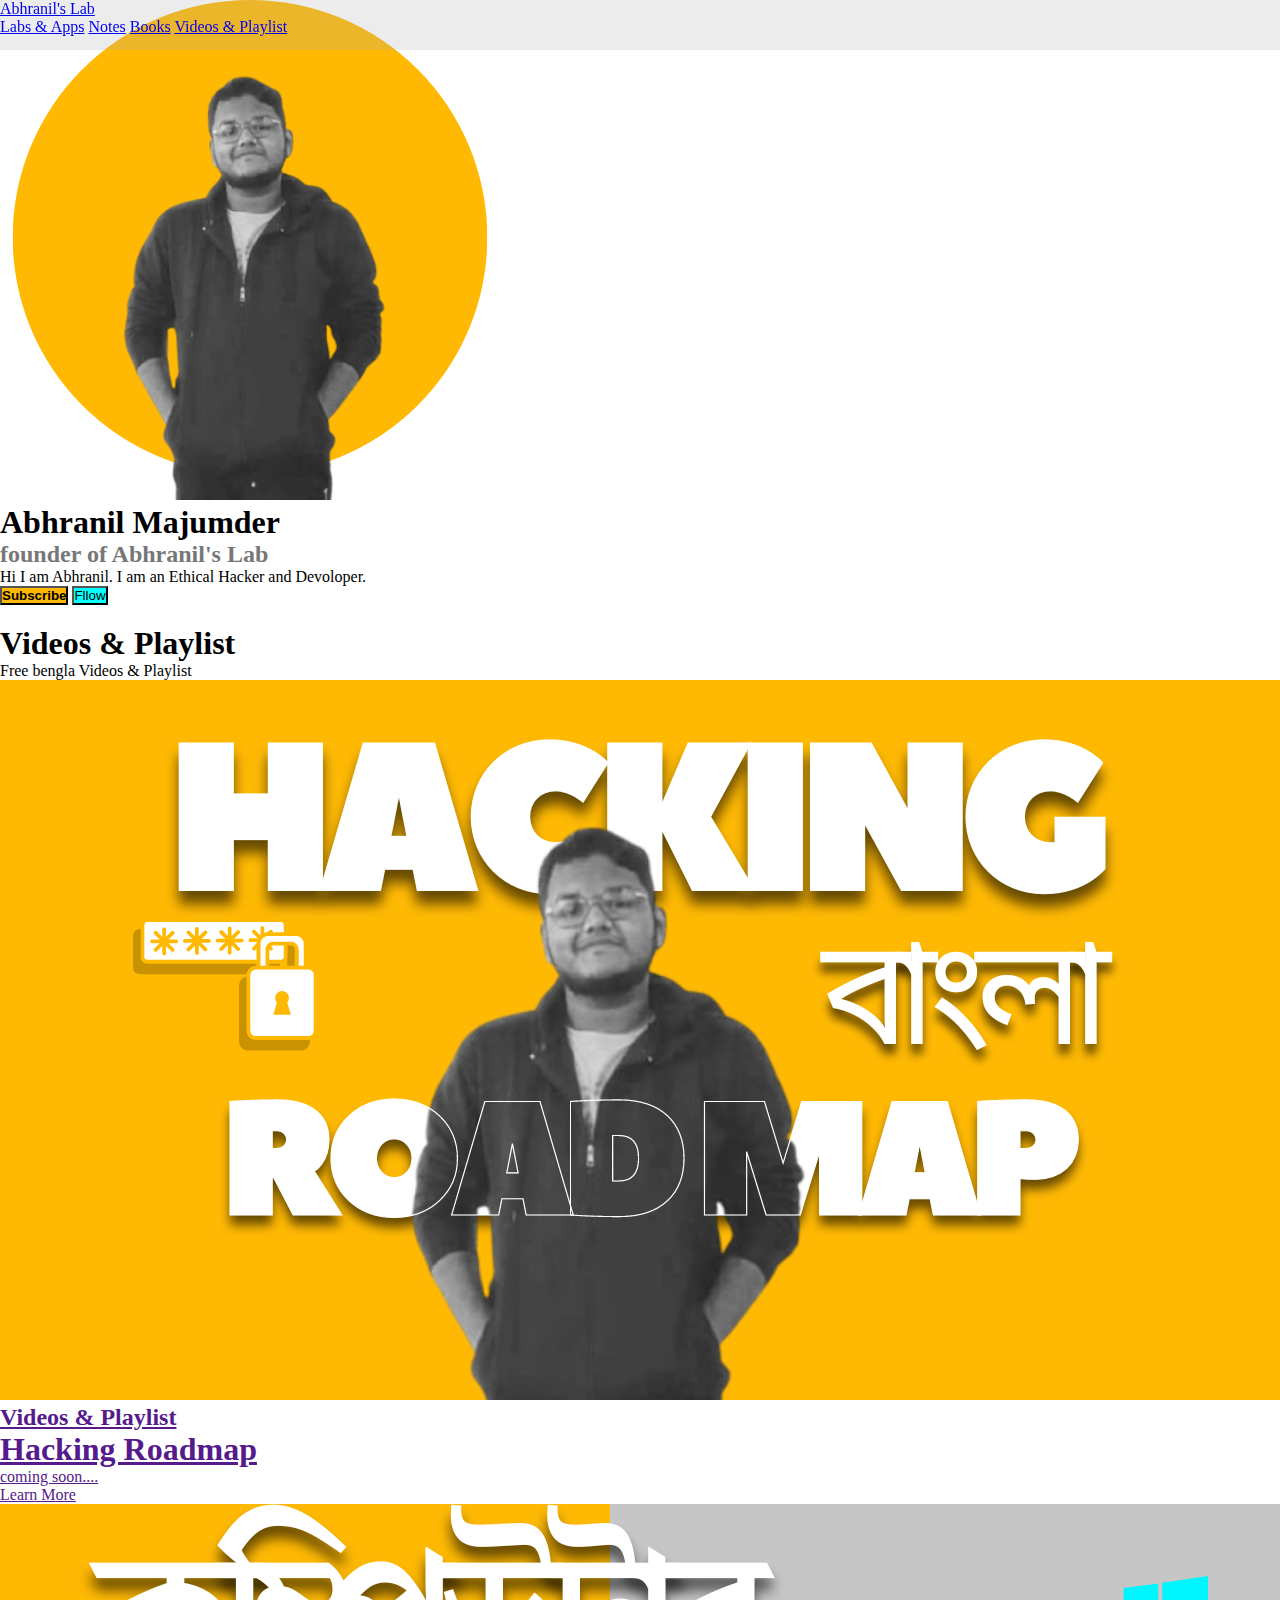
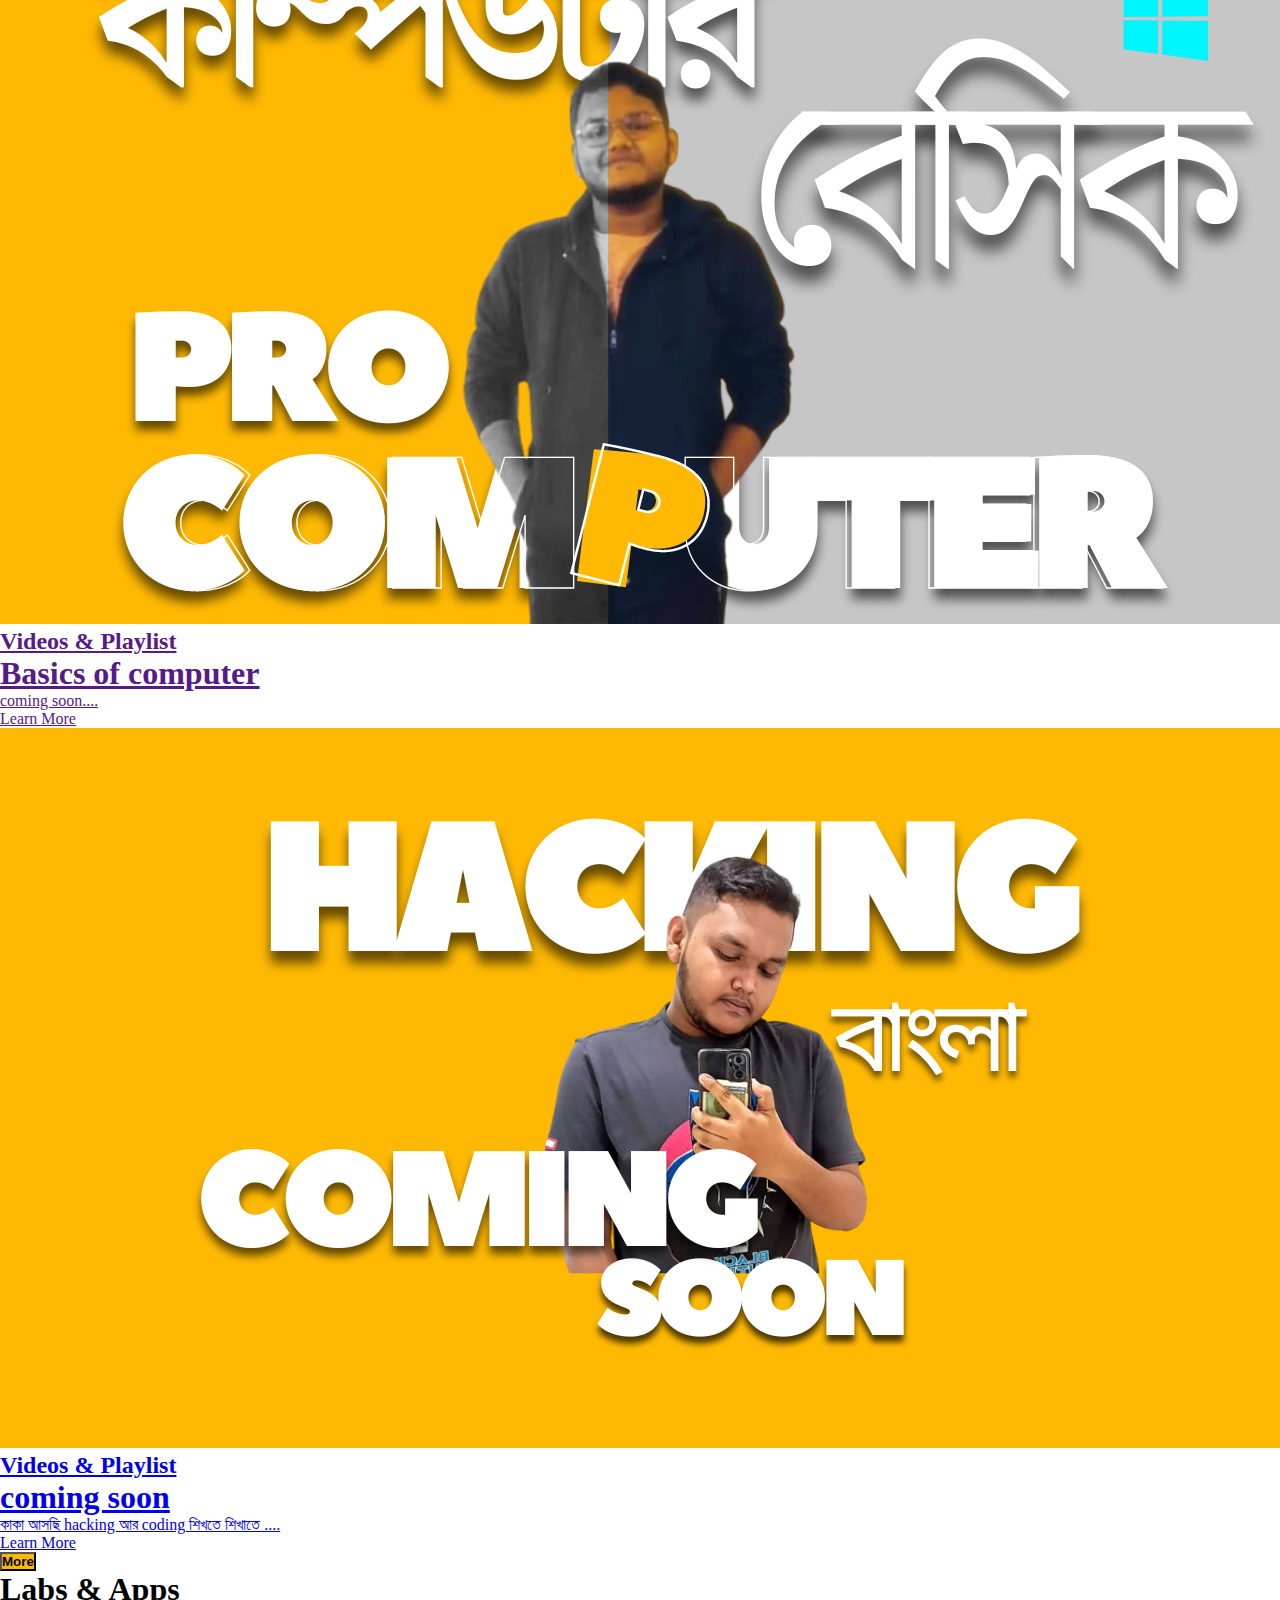
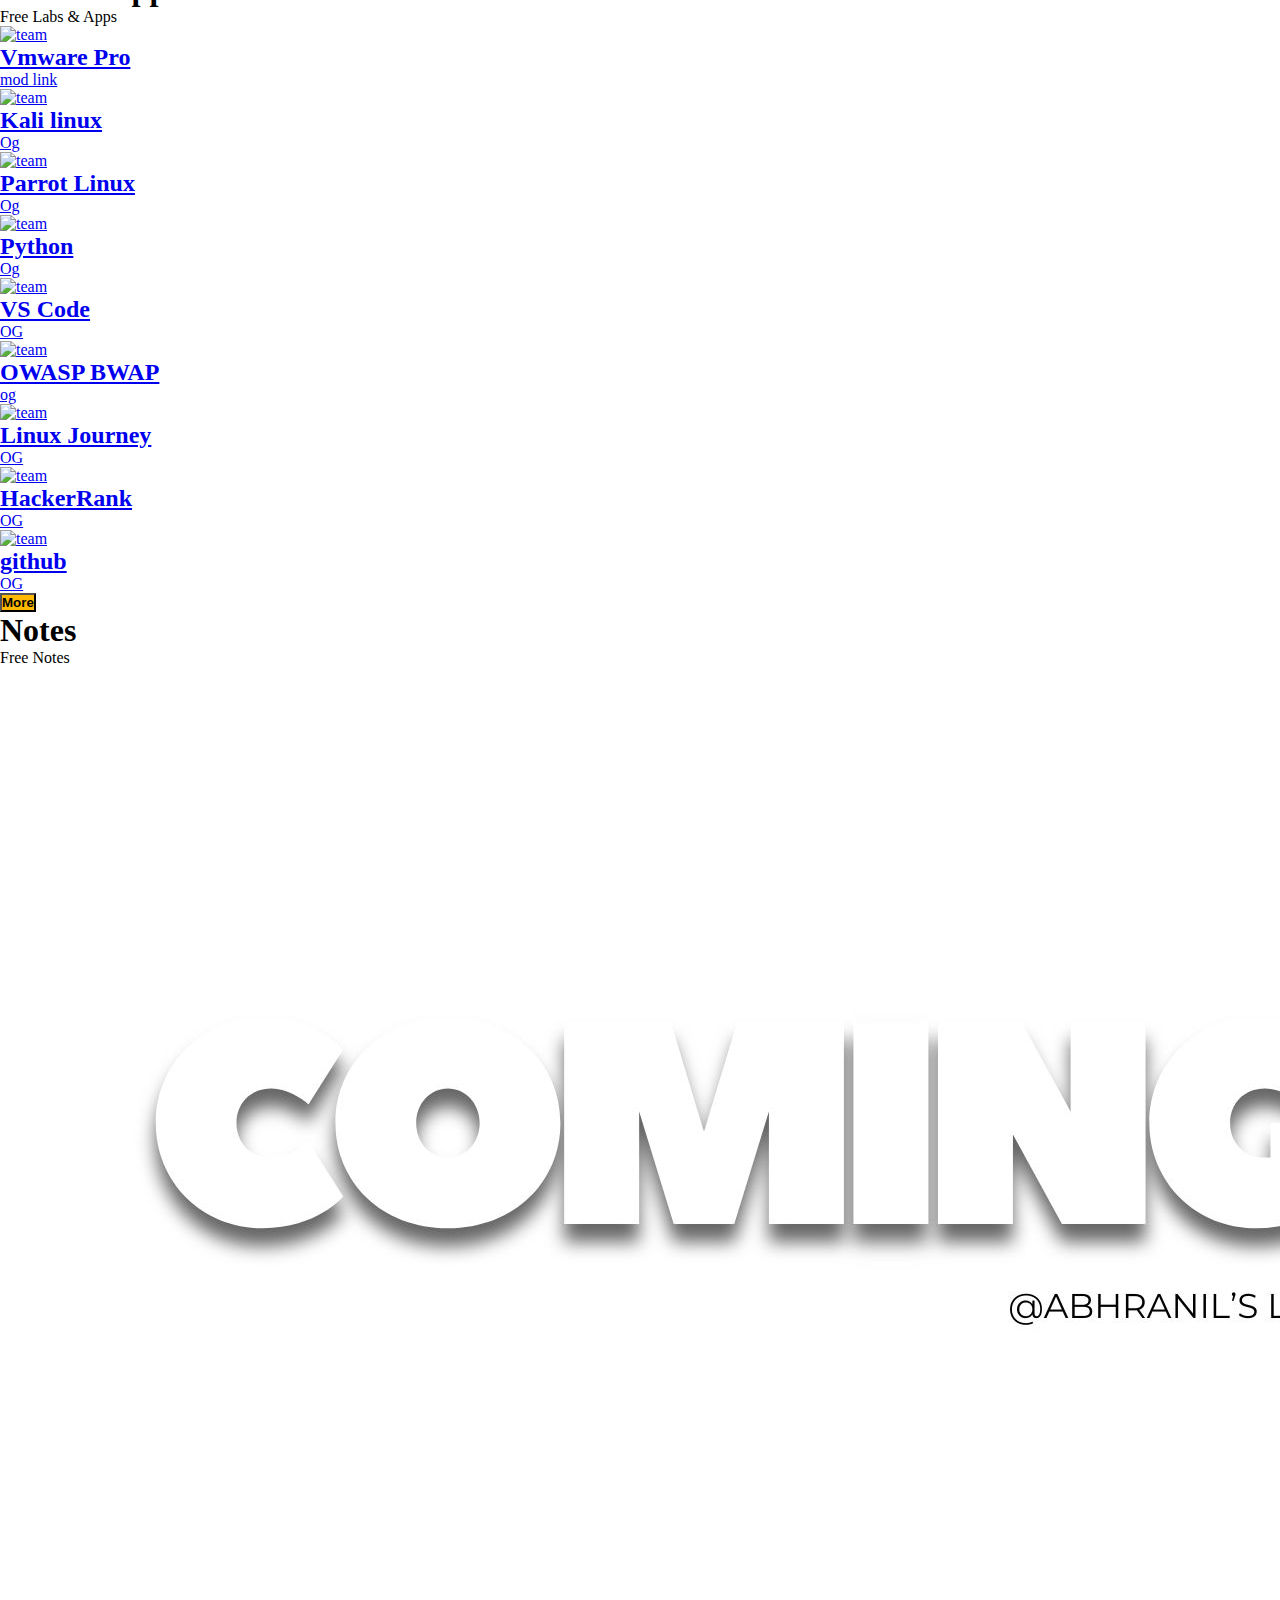
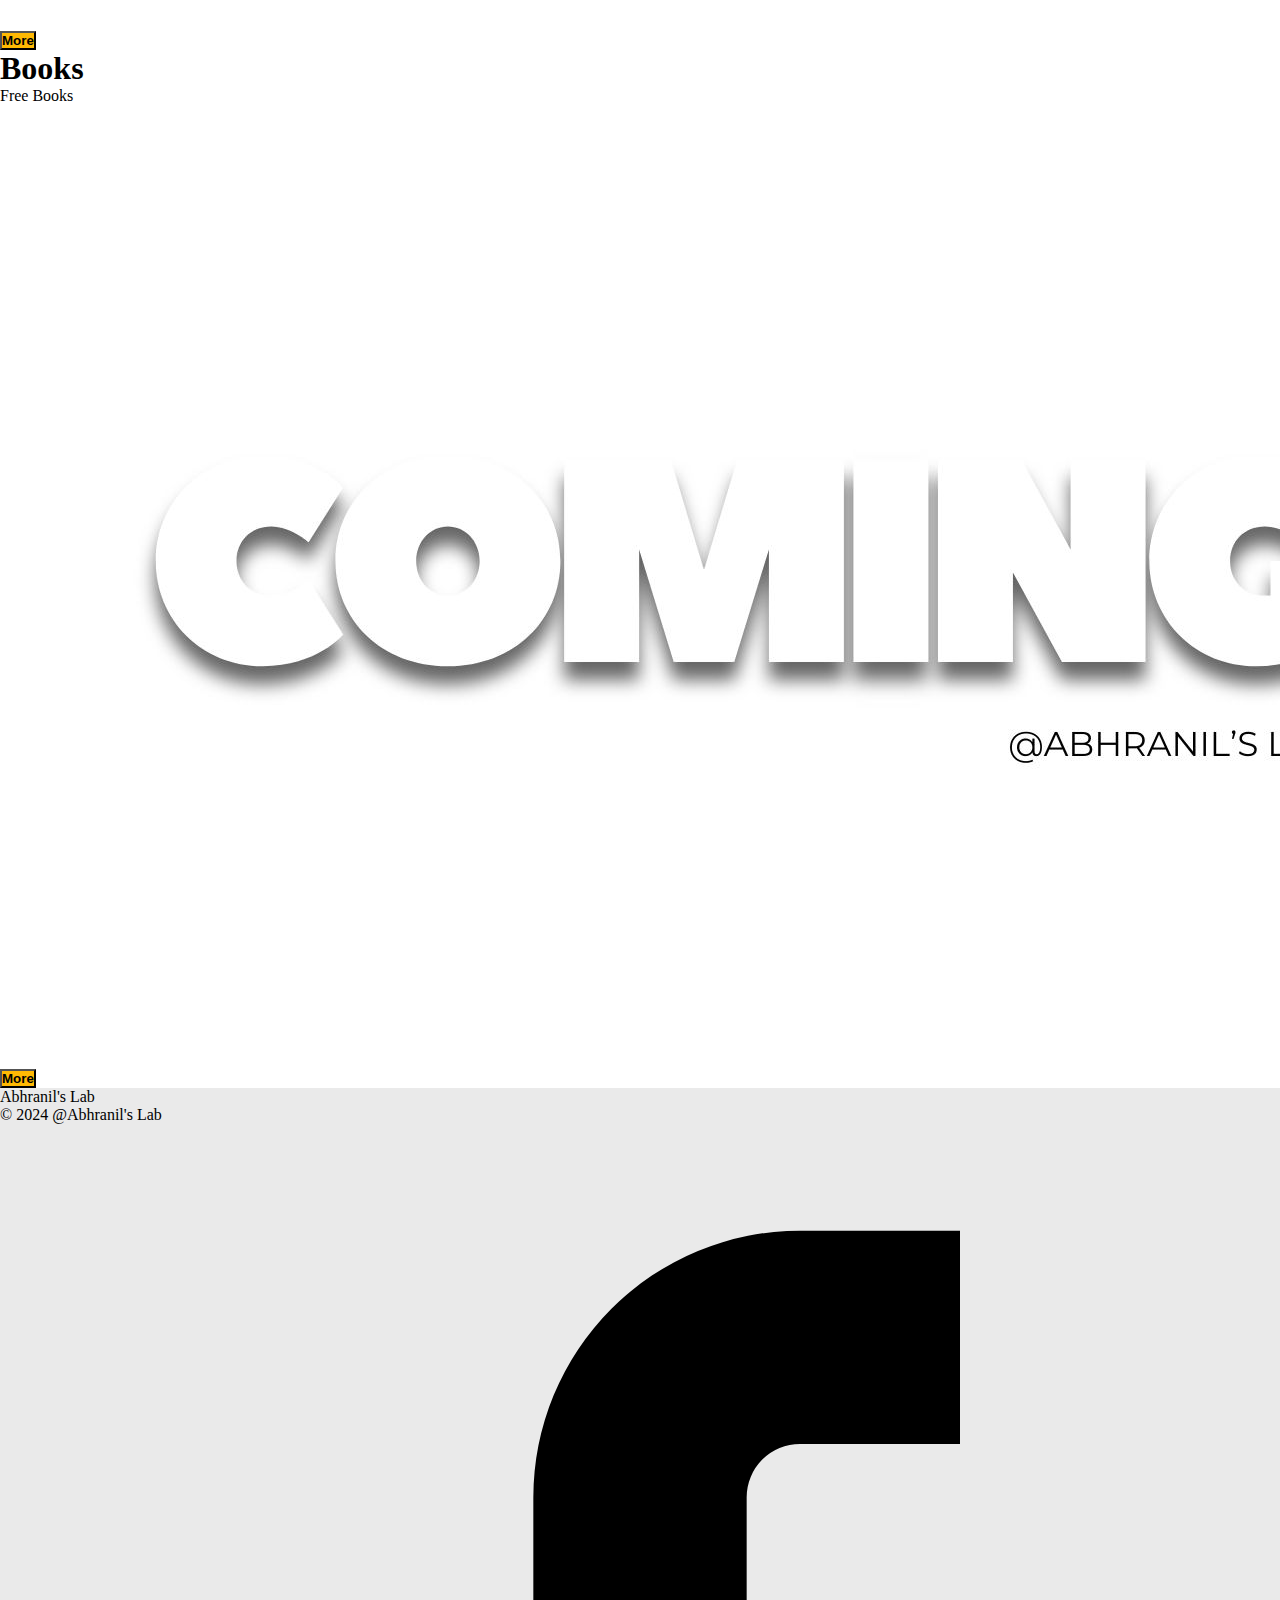
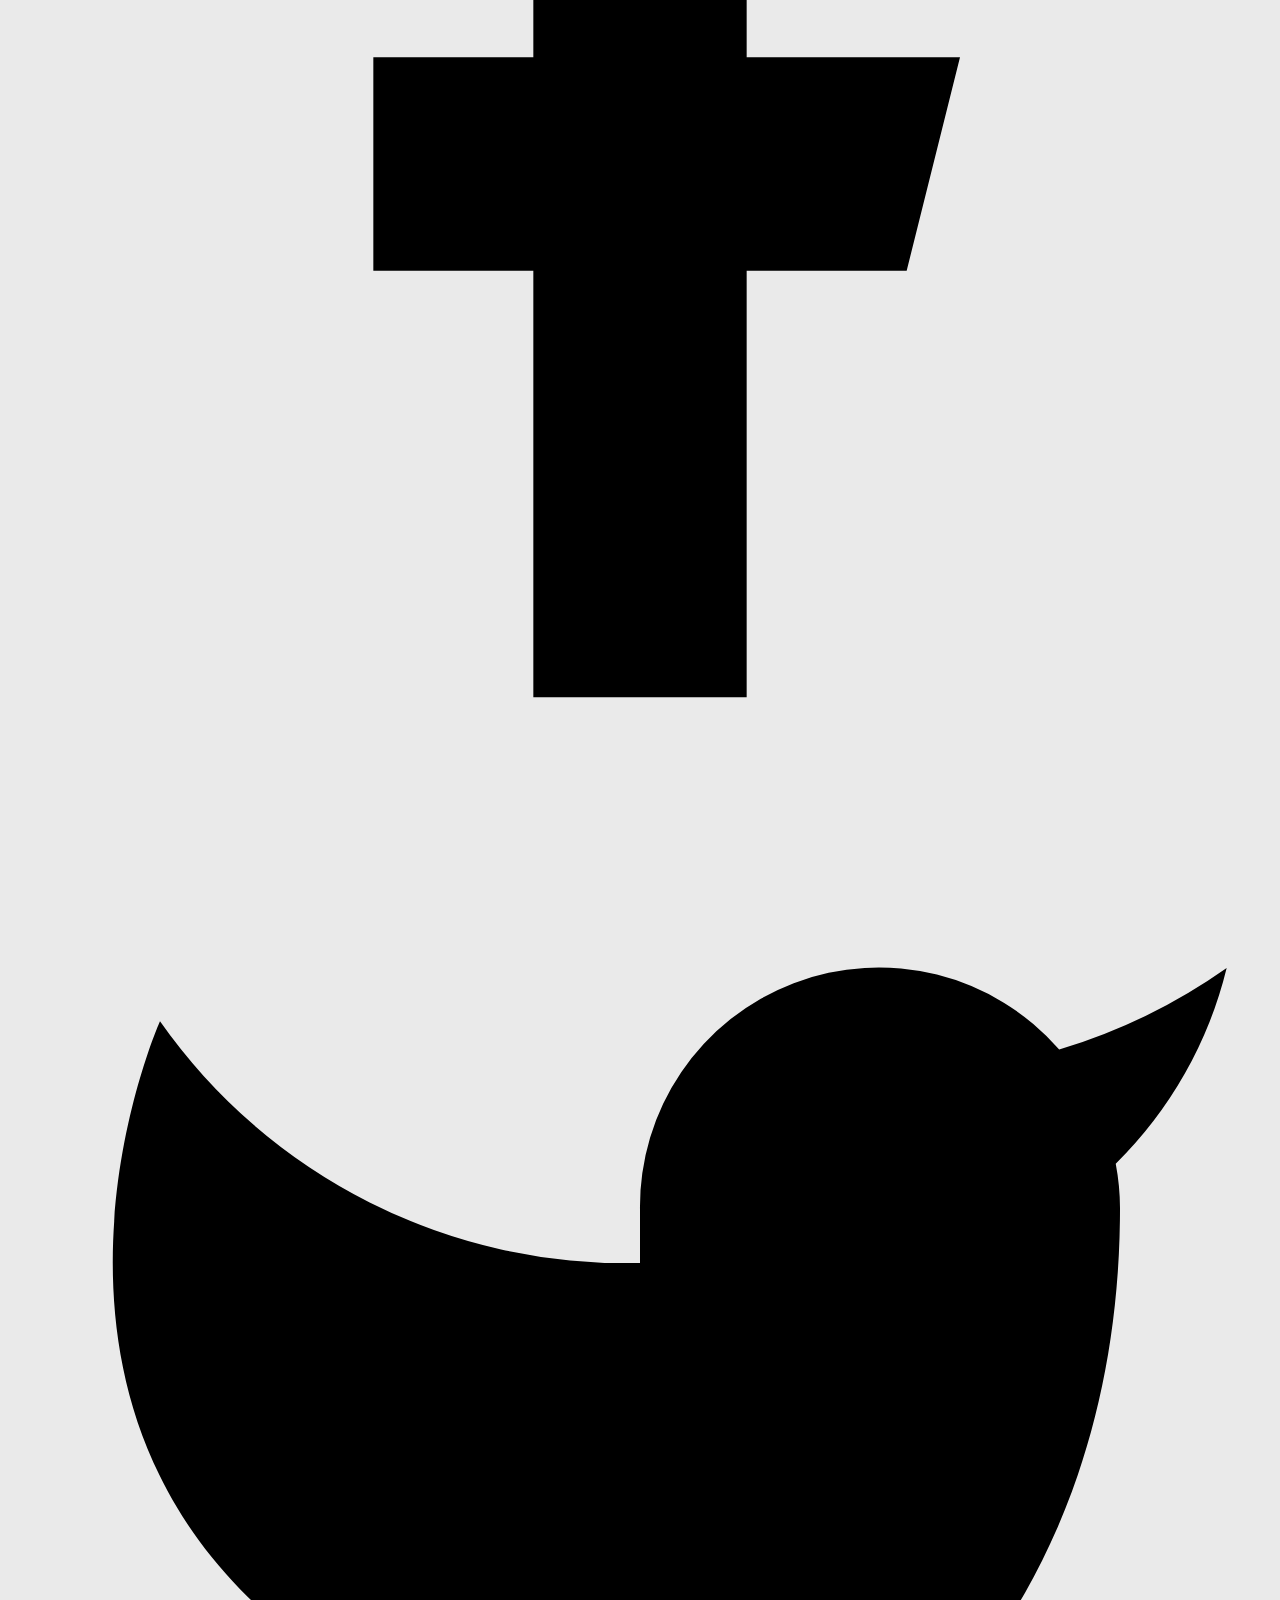
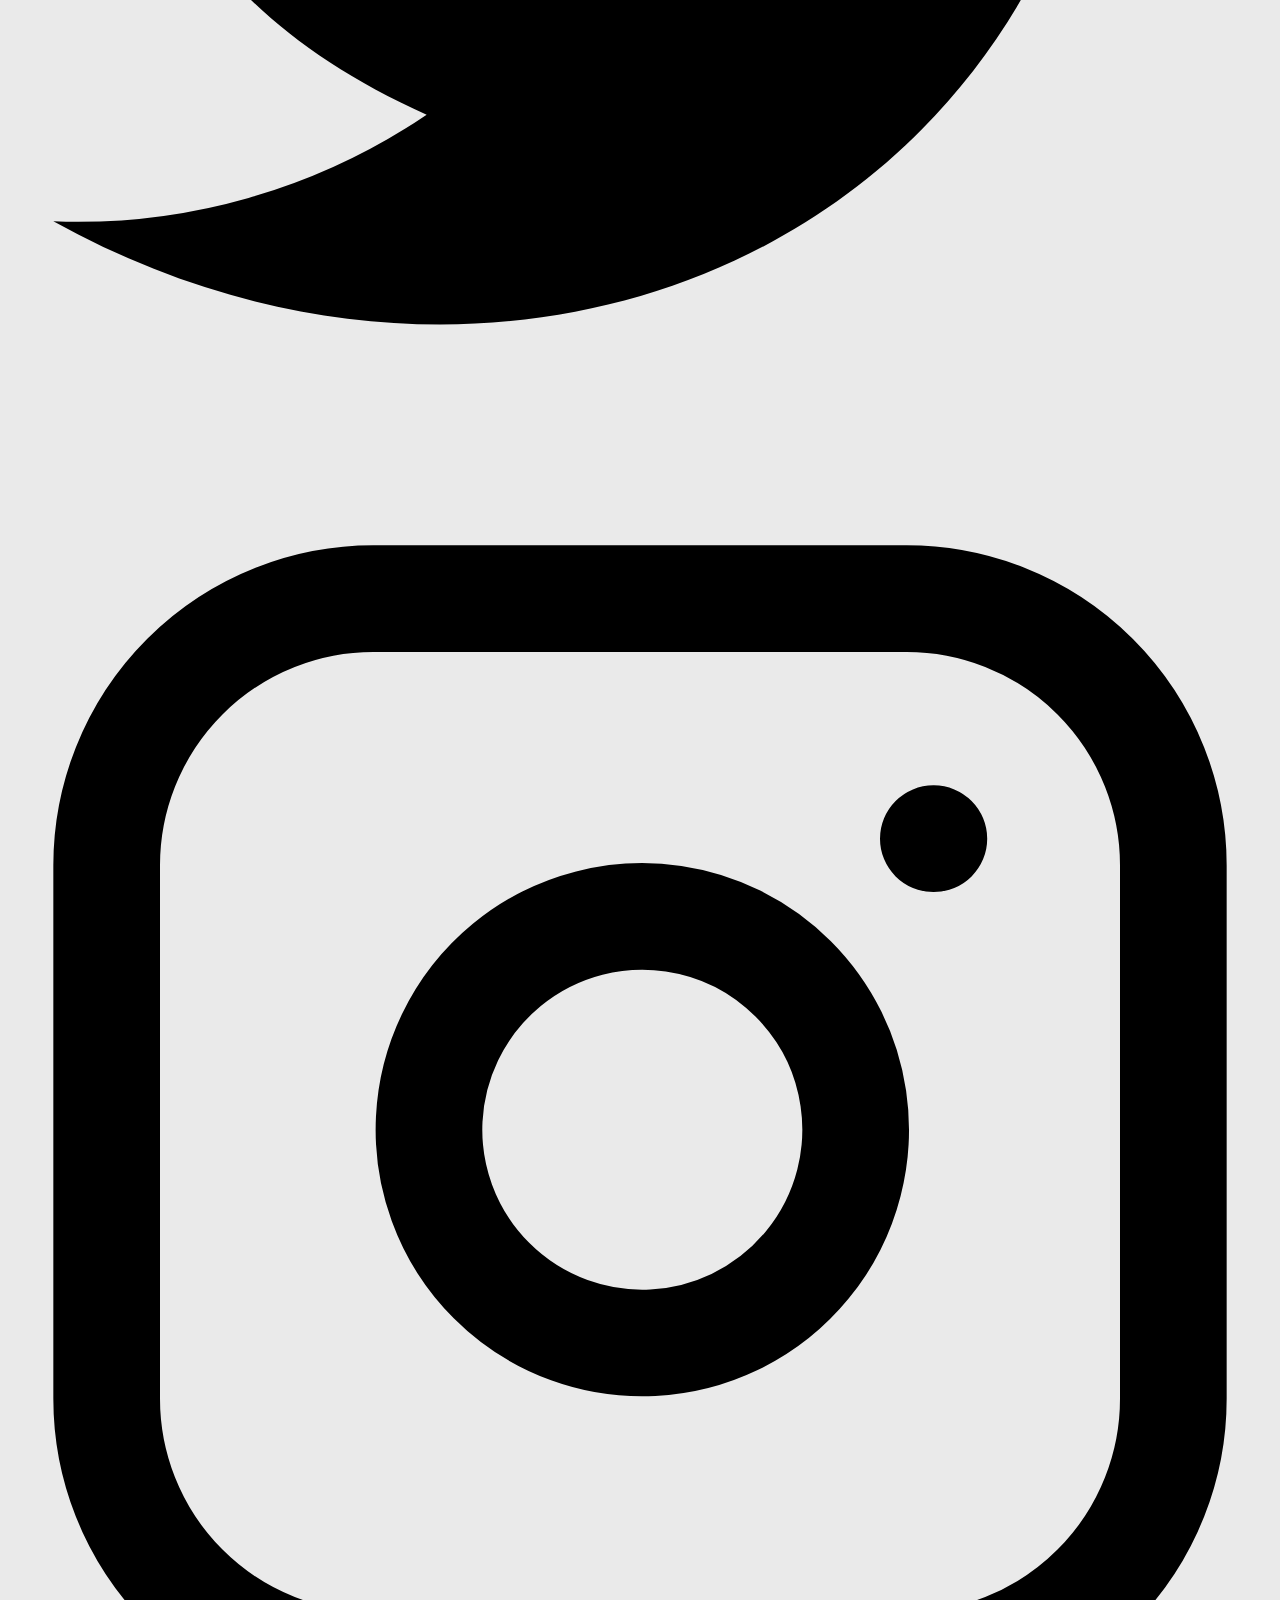
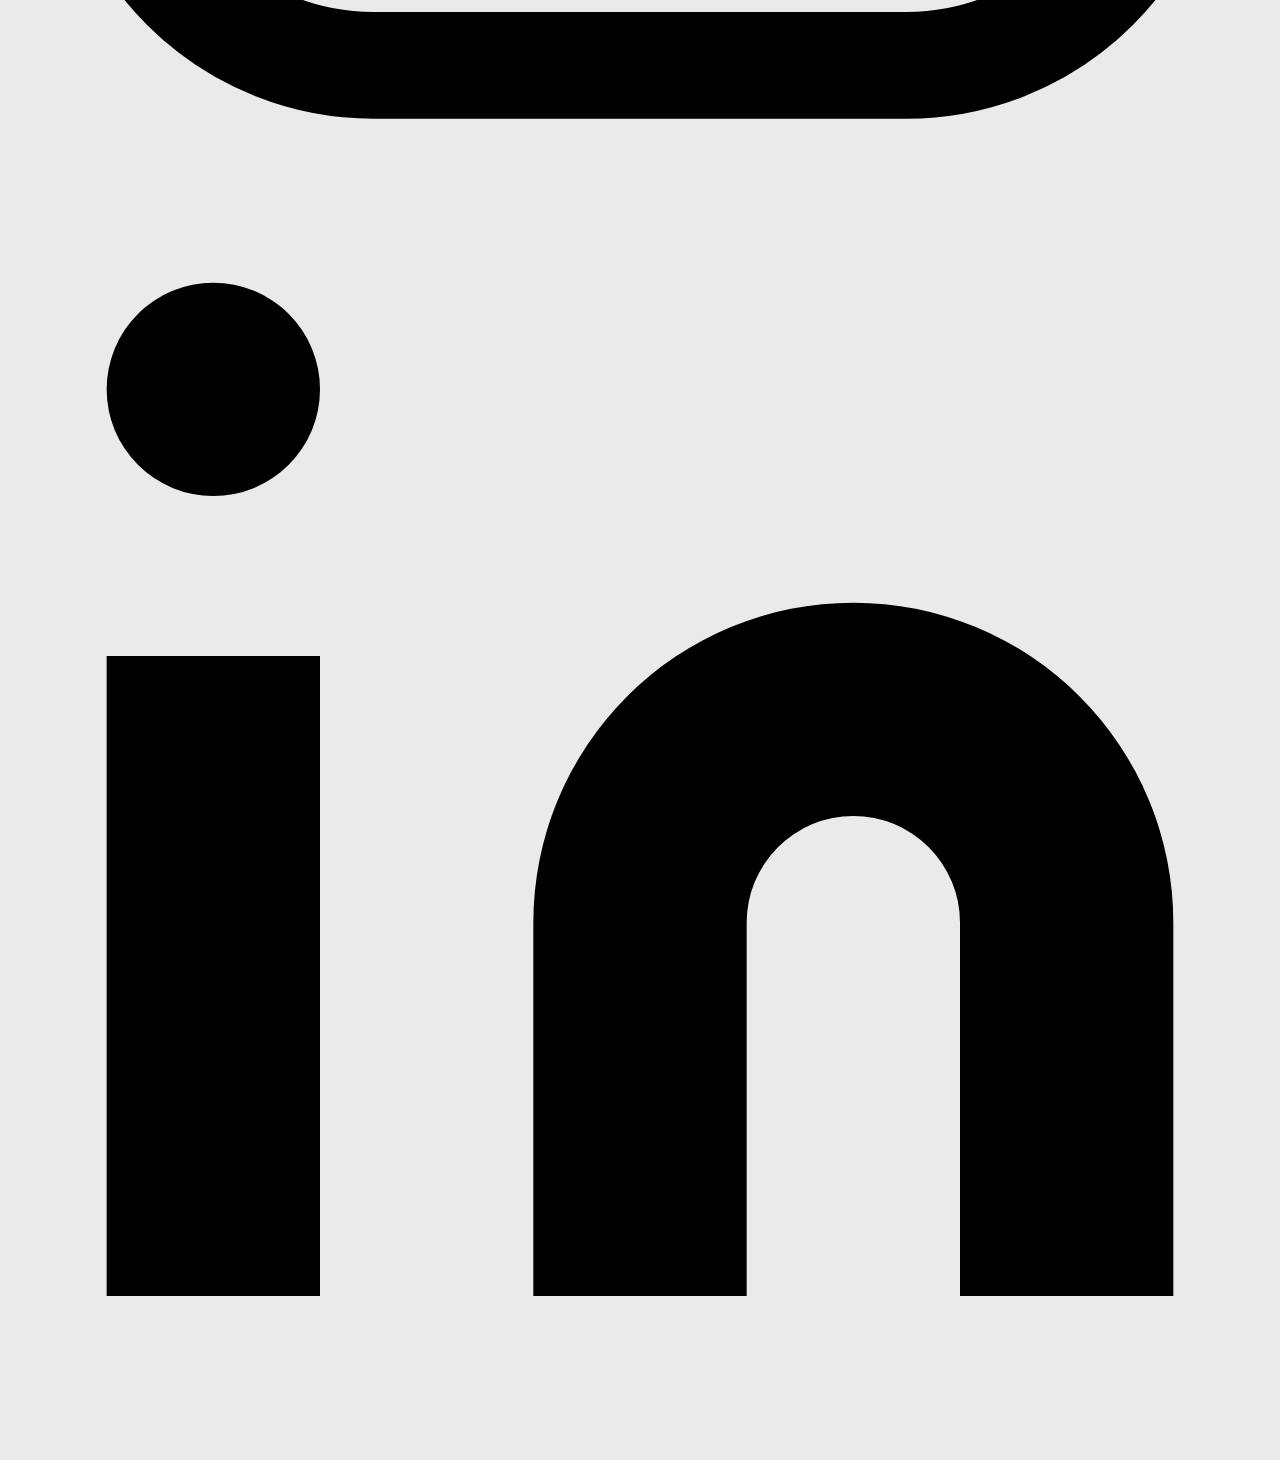
==== commit a20789dc: "index.html" ====
--- a/index.html
+++ b/index.html
@@ -94,12 +94,12 @@
         <!-- 3 -->
         <div class="p-4 md:w-1/3">
           <div class="h-full border-2 border-gray-200 border-opacity-60 rounded-lg overflow-hidden">
-            <a href="">
+            <a href="https://youtu.be/qqIpoj81TzA?si=X6TH8goAm3eouSck">
             <img class="" src="Untitled design (7).png" alt="blog">
             <div class="p-6">
               <h2 class="tracking-widest text-xs title-font font-medium text-gray-400 mb-1">Videos & Playlist</h2>
               <h1 class="title-font text-lg font-medium text-gray-900 mb-3">coming soon</h1>
-              <p class="leading-relaxed mb-3">coming soon....</p>
+              <p class="leading-relaxed mb-3">কাকা আসছি hacking আর coding শিখতে শিখাতে ....</p>
               <div class="flex items-center flex-wrap">
                 <p class="text-yellow-500 inline-flex items-center md:mb-2 lg:mb-0">Learn More</p>
                 </a>
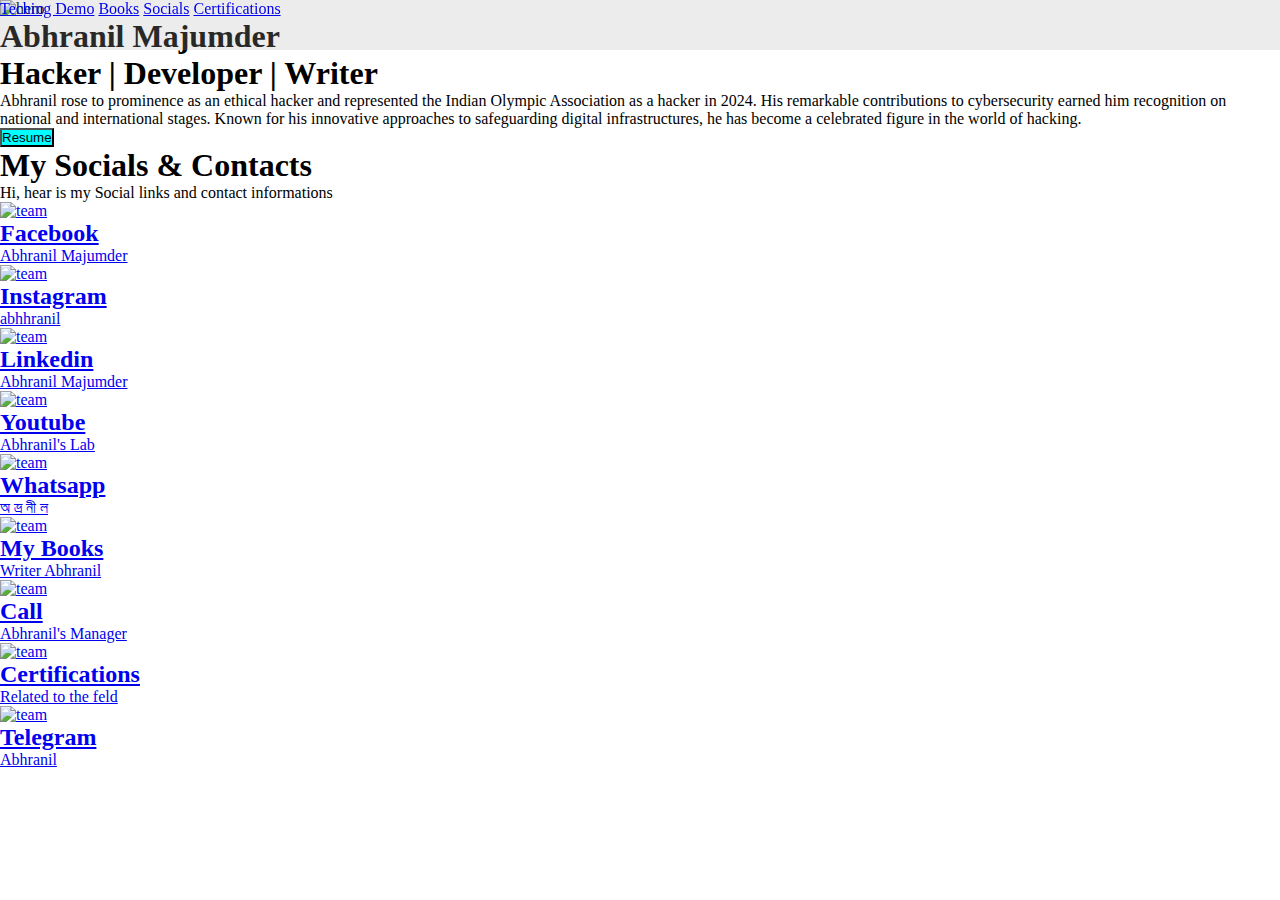
==== commit 571bc7bb: "index.html" ====
--- a/index.html
+++ b/index.html
@@ -3,490 +3,128 @@
 <head>
     <meta charset="UTF-8">
     <meta name="viewport" content="width=device-width, initial-scale=1.0">
-    <title>Abhranil's Lab</title>
-    <script src="https://cdn.tailwindcss.com"></script>
+    <title>Abhranil</title>
     <link rel="stylesheet" href="style.css">
-    <link rel="stylesheet" href="https://cdnjs.cloudflare.com/ajax/libs/font-awesome/6.6.0/css/all.min.css" integrity="sha512-Kc323vGBEqzTmouAECnVceyQqyqdsSiqLQISBL29aUW4U/M7pSPA/gEUZQqv1cwx4OnYxTxve5UMg5GT6L4JJg==" crossorigin="anonymous" referrerpolicy="no-referrer" />
+    <script src="https://unpkg.com/@tailwindcss/browser@4"></script>
 </head>
 <body>
-
-<!-- yt button -->
-<div id="yt">
-  <a href="https://youtube.com/channel/UCOMp4bXVzLSjosU1i-f7Uqg?si=7o1RkcCvFiCQ1k0R">
-  <i class="fa-brands fa-youtube fa-bounce fa-2xl"></i></a>
-</div>
-<!-- hader start -->
-<header class="text-gray-700 body-font">
-    <div class="container mx-auto flex flex-wrap p-5 flex-col md:flex-row items-center bg-transparent">
-      <a class="flex title-font font-medium items-center text-gray-700 mb-4 md:mb-0 bg-transparent" href="index.html">
-          <path d="M12 2L2 7l10 5 10-5-10-5zM2 17l10 5 10-5M2 12l10 5 10-5"></path>
-        </svg>
-        <span class="ml-3 text-xl bg-transparent">Abhranil's Lab <i class="fa-sharp-duotone fa-solid fa-terminal"></i></span>
-      </a>
-      <nav class="md:ml-auto flex flex-wrap items-center text-base justify-center bg-transparent bg-transparent">
-        <a class="mr-5 hover:text-yellow-500 bg-transparent" href="#lab">Labs & Apps</a>
-        <a class="mr-5 hover:text-yellow-500 bg-transparent" href="#note">Notes</a>
-        <a class="mr-5 hover:text-yellow-500 bg-transparent" href="#books">Books</a>
-        <a class="mr-5 hover:text-yellow-500 bg-transparent" href="#playlist">Videos & Playlist</a>
-      </nav>
-    </div>
-  </header>
-<!-- hader end -->
-<!-- welcom start -->
-<section class="text-gray-600 body-font">
-    <div class="container mx-auto flex px-5 py-24 md:flex-row flex-col items-center">
-      <div class="lg:max-w-lg lg:w-full md:w-1/2 w-5/6 mb-10 md:mb-0">
-        <img class="object-cover object-center rounded" alt="hero" src="weblogo.png">
-      </div>
-      <div class="lg:flex-grow md:w-1/2 lg:pl-24 md:pl-16 flex flex-col md:items-start md:text-left items-center text-center">
-        <h1 class="title-font sm:text-4xl text-3xl mb-4 font-medium text-gray-900">Abhranil Majumder
-        <p style="font-size:1.5rem; color: rgb(119, 119, 121);">founder of Abhranil's Lab</p>
-        </h1>
-        <p class="mb-8 leading-relaxed">Hi I am Abhranil. I am an Ethical Hacker and Devoloper. </p>
-        <div class="flex justify-center">
-          <a href="https://www.youtube.com/channel/UCOMp4bXVzLSjosU1i-f7Uqg"><button id="butt" class="inline-flex text-white bg-yellow-500 border-0 py-2 px-6 focus:outline-none hover:bg-yellow-600 rounded text-lg">Subscribe</button></a>
-          <a href="https://www.instagram.com/abhhranil/profilecard/?igsh=MXc3Y20yYWVqYTRzaQ=="><button class="ml-4 inline-flex text-gray-700 bg-gray-100 border-0 py-2 px-6 focus:outline-none hover:bg-gray-200 rounded text-lg" >Fllow</button></a>
+<header class="text-gray-400 bg-gray-900 body-font" >
+        <div class="container mx-auto flex flex-wrap p-5 flex-col md:flex-row items-center">
+          <nav class="md:ml-auto flex flex-wrap items-center text-base justify-center">
+            <a class="mr-5 hover:text-white" href="https://youtu.be/nQT8wXSbFDA?si=1apR90EV8TgGAmTw">Teching Demo</a>
+            <a class="mr-5 hover:text-white" href="https://www.amazon.in/H01-Hacking-Beginners-Abhranil-Majumder-ebook/dp/B0DS675H35/ref=sr_1_1?crid=3O0504KRFGTZF&dib=eyJ2IjoiMSJ9.YV_2IwFAYUO702YW50uQjDsX-vkRoJeb5Wf__5pKBeRC8E-vW62HIp6GEJEla7F76AExuf7j3WgrviI0CNLoDWKJfF1rkPCMTIA5pKycUJNijT1gPrZcUkbLvPOw832l8IT-8-weCupF-ClkP_4rdduKn9509uBRHXriDZiWIubyCPfbKF8ORAYMvBpIkvAr.2vkYvl_SE09o5fz_IXsfhjbMLwRpO5VbtTIxi5--ztk&dib_tag=se&keywords=h01+hacking+for&qid=1737878380&sprefix=%2Caps%2C195&sr=8-1">Books</a>
+            <a class="mr-5 hover:text-white" href="#so" >Socials</a>
+            <a class="mr-5 hover:text-white" href="https://www.linkedin.com/in/abhraanil-majumder/details/skills/">Certifications</a>
+          </nav>
         </div>
-      </div>
-    </div>
-  </section>
-<!-- welcom end -->
-<!-- recomanded video playlist start -->
-<section class="text-gray-600 body-font" id="playlist">
-    <div class="container px-5  mx-auto pad">
-        <div class="container px-5 py-24 mx-auto">
-            <div class="flex flex-col text-center w-full mb-20">
-              <h1 class="sm:text-3xl text-2xl font-medium title-font mb-4 text-gray-900">Videos & Playlist <i class="fa-solid fa-photo-film fa-bounce"></i></h1>
-              <p class="lg:w-2/3 mx-auto leading-relaxed text-base">Free bengla Videos & Playlist</p>
+      </header>
+<section class="text-gray-400 bg-gray-900 body-font">
+        <div class="container mx-auto flex px-5 py-24 md:flex-row flex-col items-center " id="hpm">
+          <div class="lg:max-w-lg lg:w-full md:w-1/2 w-5/6 md:mb-0 mb-10">
+            <img class="object-cover object-center rounded" alt="hero" src="aa.png">
+          </div>
+          <div class="lg:flex-grow md:w-1/2 lg:pl-24 md:pl-16 flex flex-col md:items-start md:text-left items-center text-center">
+            <h1 class="title-font sm:text-4xl text-3xl mb-4 font-medium text-white"><div id="b1"> Abhranil Majumder </div>
+                <div id="b2"> Hacker | Developer | Writer </div>
+              
+            </h1>
+            <p class="mb-8 leading-relaxed" id="mc">Abhranil rose to prominence as an ethical hacker and represented the Indian Olympic Association as a hacker in 2024. His remarkable contributions to cybersecurity earned him recognition on national and international stages. Known for his innovative approaches to safeguarding digital infrastructures, he has become a celebrated figure in the world of hacking.</p>
+            <div class="flex justify-center">
+              <a href="Abhranil_Resume (2).pdf" download><button class="inline-flex text-white bg-red-500 border-0 py-2 px-6 focus:outline-none hover:bg-red-600 rounded text-lg" id="but1">Resume</button>
+            </div></a>
+          </div>
+        </div>
+      </section>
+<section class="text-gray-400 bg-gray-900 body-font" id="so">
+        <div class="container px-5 py-24 mx-auto" >
+          <div class="flex flex-col text-center w-full mb-20" id="ca1">
+            <h1 class="sm:text-3xl text-2xl font-medium title-font mb-4 text-white">My Socials & Contacts</h1>
+            <p class="lg:w-2/3 mx-auto leading-relaxed text-base">Hi, hear is my Social links and contact informations</p>
+          </div>
+          <div class="flex flex-wrap -m-2">
+            <a href="https://www.facebook.com/profile.php?id=61566602030019"><div class="p-2 lg:w-1/3 md:w-1/2 w-full">
+              <div class="h-full flex items-center border-gray-800 border p-4 rounded-lg">
+                <img alt="team" class="w-16 h-16 bg-gray-100 object-cover object-center flex-shrink-0 rounded-full mr-4" src="https://cdn.jim-nielsen.com/ios/512/facebook-2019-05-21.png?rf=1024">
+                <div class="flex-grow">
+                  <h2 class="text-white title-font font-medium">Facebook</h2>
+                  <p class="text-gray-600">Abhranil Majumder</p>
+                </div>
+              </div></a>
             </div>
-    <!-- 1 -->
-      <div class="flex flex-wrap -m-4">
-        <div class="p-4 md:w-1/3">
-          <div class="h-full border-2 border-gray-200 border-opacity-60 rounded-lg overflow-hidden">
-            <a href="">
-            <img class="lroad map.png" src="road map.png" alt="blog">
-            <div class="p-6">
-              <h2 class="tracking-widest text-xs title-font font-medium text-gray-400 mb-1">Videos & Playlist</h2>
-              <h1 class="title-font text-lg font-medium text-gray-900 mb-3">Hacking Roadmap</h1>
-              <p class="leading-relaxed mb-3">coming soon....</p>
-              <div class="flex items-center flex-wrap ">
-                <p class="text-yellow-500 inline-flex items-center md:mb-2 lg:mb-0">Learn More</p>
-              </div>
+            <div class="p-2 lg:w-1/3 md:w-1/2 w-full">
+              <a href="https://www.instagram.com/abhhranil/"><div class="h-full flex items-center border-gray-800 border p-4 rounded-lg">
+                <img alt="team" class="w-16 h-16 bg-gray-100 object-cover object-center flex-shrink-0 rounded-full mr-4" src="https://cdn-icons-png.freepik.com/256/15707/15707869.png?semt=ais_hybrid">
+                <div class="flex-grow">
+                  <h2 class="text-white title-font font-medium">Instagram</h2>
+                  <p class="text-gray-600">abhhranil</p>
+                </div>
+              </div></a>
             </div>
-        </div>
-        </div>
-        <!-- 2 -->
-        <div class="p-4 md:w-1/3">
-          <div class="h-full border-2 border-gray-200 border-opacity-60 rounded-lg overflow-hidden">
-            <a href="">
-            <img class="" src="thamblin.png"alt="blog">
-            <div class="p-6">
-              <h2 class="tracking-widest text-xs title-font font-medium text-gray-400 mb-1">Videos & Playlist</h2>
-              <h1 class="title-font text-lg font-medium text-gray-900 mb-3">Basics of computer</h1>
-              <p class="leading-relaxed mb-3">coming soon....</p>
-              <div class="flex items-center flex-wrap">
-                <p class="text-yellow-500 inline-flex items-center md:mb-2 lg:mb-0">Learn More</p>
-                </a>
-              </div>
+            <div class="p-2 lg:w-1/3 md:w-1/2 w-full">
+              <a href="https://www.linkedin.com/in/abhraanil-majumder/"><div class="h-full flex items-center border-gray-800 border p-4 rounded-lg">
+                <img alt="team" class="w-16 h-16 bg-gray-100 object-cover object-center flex-shrink-0 rounded-full mr-4" src="https://cdn3.iconfinder.com/data/icons/inficons/512/linkedin.png">
+                <div class="flex-grow">
+                  <h2 class="text-white title-font font-medium">Linkedin</h2>
+                  <p class="text-gray-600">Abhranil Majumder</p>
+                </div>
+              </div></a>
+            </div>
+            <div class="p-2 lg:w-1/3 md:w-1/2 w-full">
+              <a href="http://www.youtube.com/@%E0%A6%85%E0%A6%AD%E0%A7%8D%E0%A6%B0-%E0%A6%A8%E0%A7%80%E0%A6%B2"><div class="h-full flex items-center border-gray-800 border p-4 rounded-lg">
+                <img alt="team" class="w-16 h-16 bg-gray-100 object-cover object-center flex-shrink-0 rounded-full mr-4" src="https://cdn-icons-png.freepik.com/256/15707/15707874.png?semt=ais_hybrid">
+                <div class="flex-grow">
+                  <h2 class="text-white title-font font-medium">Youtube</h2>
+                  <p class="text-gray-600">Abhranil's Lab</p>
+                </div>
+              </div></a>
+            </div>
+            <div class="p-2 lg:w-1/3 md:w-1/2 w-full">
+              <a href="https://wa.me/917810973267"><div class="h-full flex items-center border-gray-800 border p-4 rounded-lg">
+                <img alt="team" class="w-16 h-16 bg-gray-100 object-cover object-center flex-shrink-0 rounded-full mr-4" src="https://cdn-icons-png.flaticon.com/512/3536/3536445.png">
+                <div class="flex-grow">
+                  <h2 class="text-white title-font font-medium">Whatsapp</h2>
+                  <p class="text-gray-600">অ ভ্র নী ল</p>
+                </div>
+              </div></a>
+            </div>
+            <div class="p-2 lg:w-1/3 md:w-1/2 w-full">
+              <a href="https://www.amazon.in/H01-Hacking-Beginners-Abhranil-Majumder-ebook/dp/B0DS675H35/ref=sr_1_1?crid=3O0504KRFGTZF&dib=eyJ2IjoiMSJ9.YV_2IwFAYUO702YW50uQjDsX-vkRoJeb5Wf__5pKBeRC8E-vW62HIp6GEJEla7F76AExuf7j3WgrviI0CNLoDWKJfF1rkPCMTIA5pKycUJNijT1gPrZcUkbLvPOw832l8IT-8-weCupF-ClkP_4rdduKn9509uBRHXriDZiWIubyCPfbKF8ORAYMvBpIkvAr.2vkYvl_SE09o5fz_IXsfhjbMLwRpO5VbtTIxi5--ztk&dib_tag=se&keywords=h01+hacking+for&qid=1737878380&sprefix=%2Caps%2C195&sr=8-1"><div class="h-full flex items-center border-gray-800 border p-4 rounded-lg">
+                <img alt="team" class="w-16 h-16 bg-gray-100 object-cover object-center flex-shrink-0 rounded-full mr-4" src="book.png">
+                <div class="flex-grow">
+                  <h2 class="text-white title-font font-medium">My Books</h2>
+                  <p class="text-gray-600">Writer Abhranil </p>
+                </div>
+              </div></a>
+            </div>
+            <div class="p-2 lg:w-1/3 md:w-1/2 w-full">
+              <a href="Tel:7810973267"><div class="h-full flex items-center border-gray-800 border p-4 rounded-lg">
+                <img alt="team" class="w-16 h-16 bg-gray-100 object-cover object-center flex-shrink-0 rounded-full mr-4" src="https://cdn-icons-png.flaticon.com/512/3059/3059590.png">
+                <div class="flex-grow">
+                  <h2 class="text-white title-font font-medium">Call</h2>
+                  <p class="text-gray-600">Abhranil's Manager </p>
+                </div>
+              </div></a>
+            </div>
+            <div class="p-2 lg:w-1/3 md:w-1/2 w-full">
+              <a href="https://www.linkedin.com/in/abhraanil-majumder/details/skills/"><div class="h-full flex items-center border-gray-800 border p-4 rounded-lg">
+                <img alt="team" class="w-16 h-16 bg-gray-100 object-cover object-center flex-shrink-0 rounded-full mr-4" src="https://cdn-icons-png.freepik.com/512/8424/8424046.png">
+                <div class="flex-grow">
+                  <h2 class="text-white title-font font-medium">Certifications </h2>
+                  <p class="text-gray-600">Related to the feld</p>
+                </div>
+              </div></a>
+            </div>
+            <div class="p-2 lg:w-1/3 md:w-1/2 w-full">
+              <a href="https://t.me/Abhraanil"><div class="h-full flex items-center border-gray-800 border p-4 rounded-lg">
+                <img alt="team" class="w-16 h-16 bg-gray-100 object-cover object-center flex-shrink-0 rounded-full mr-4" src="https://cdn.pixabay.com/photo/2021/12/27/10/50/telegram-6896827_1280.png">
+                <div class="flex-grow">
+                  <h2 class="text-white title-font font-medium">Telegram</h2>
+                  <p class="text-gray-600">Abhranil</p>
+                </div>
+              </div></a>
             </div>
           </div>
         </div>
-        <!-- 3 -->
-        <div class="p-4 md:w-1/3">
-          <div class="h-full border-2 border-gray-200 border-opacity-60 rounded-lg overflow-hidden">
-            <a href="https://youtu.be/qqIpoj81TzA?si=X6TH8goAm3eouSck">
-            <img class="" src="Untitled design (7).png" alt="blog">
-            <div class="p-6">
-              <h2 class="tracking-widest text-xs title-font font-medium text-gray-400 mb-1">Videos & Playlist</h2>
-              <h1 class="title-font text-lg font-medium text-gray-900 mb-3">coming soon</h1>
-              <p class="leading-relaxed mb-3">কাকা আসছি hacking আর coding শিখতে শিখাতে ....</p>
-              <div class="flex items-center flex-wrap">
-                <p class="text-yellow-500 inline-flex items-center md:mb-2 lg:mb-0">Learn More</p>
-                </a>
-              </div>
-            </div>
-          </div>
-        </div>
-        <button id="butt" class="flex ml-auto text-white bg-yellow-500 border-0 py-2 px-6 focus:outline-none hover:bg-yellow-600 rounded">More</button>
-      </div>
-    </div>
-  </section>
-<!-- recomanded video playlist end -->
-<!-- lab link  start -->
-<section class="text-gray-600 body-font" id="lab"></section>
-  <div class="container px-5 py-24 mx-auto">
-      <div class="flex flex-col text-center w-full mb-20">
-        <h1 class="sm:text-3xl text-2xl font-medium title-font mb-4 text-gray-900">Labs & Apps <i class="fa-solid fa-vial-virus fa-bounce"></i></h1>
-        <p class="lg:w-2/3 mx-auto leading-relaxed text-base">Free Labs & Apps </p>
-      </div>
-      <!-- 1 -->
-      <div class="flex flex-wrap -m-2">
-        <div class="p-2 lg:w-1/3 md:w-1/2 w-full">
-          <div class="h-full flex items-center border-gray-200 border p-4 rounded-lg">
-            <a href="https://www.techspot.com/downloads/1969-vmware-player.html">
-            <img alt="team" class="w-16 h-16 bg-gray-100 object-cover object-center flex-shrink-0 rounded-full mr-4" src="https://upload.wikimedia.org/wikipedia/commons/thumb/5/5a/Vmware_workstation_16_icon.svg/800px-Vmware_workstation_16_icon.svg.png">
-            <div class="flex-grow">
-              <h2 class="text-gray-900 title-font font-medium">Vmware Pro</h2>
-              <p class="text-gray-500">mod link</p></a>
-            </div>
-        </div>
-        </div>
-        <!-- 2 -->
-        <div class="p-2 lg:w-1/3 md:w-1/2 w-full">
-          <div class="h-full flex items-center border-gray-200 border p-4 rounded-lg">
-            <a href="https://www.kali.org/get-kali/#kali-installer-images">
-            <img alt="team" class="w-16 h-16 bg-gray-100 object-cover object-center flex-shrink-0 rounded-full mr-4" src="https://encrypted-tbn0.gstatic.com/images?q=tbn:ANd9GcTNk4DZNzVoFE3hTL50ArjZS4OS6cadX-2I2Q&s">
-            <div class="flex-grow">
-              <h2 class="text-gray-900 title-font font-medium">Kali linux</h2>
-              <p class="text-gray-500">Og</p></a>
-            </div>
-          </div>
-        </div>
-        <!-- 3 -->
-                <div class="p-2 lg:w-1/3 md:w-1/2 w-full">
-          <div class="h-full flex items-center border-gray-200 border p-4 rounded-lg">
-            <a href="https://parrotsec.org/">
-            <img alt="team" class="w-16 h-16 bg-gray-100 object-cover object-center flex-shrink-0 rounded-full mr-4" src="https://avatars.githubusercontent.com/u/8180780?s=280&v=4">
-            <div class="flex-grow">
-              <h2 class="text-gray-900 title-font font-medium">Parrot Linux</h2>
-              <p class="text-gray-500">Og</p></a>
-            </div>
-          </div>
-        </div>
-        <!-- 4 -->
-                <div class="p-2 lg:w-1/3 md:w-1/2 w-full">
-          <div class="h-full flex items-center border-gray-200 border p-4 rounded-lg">
-            <a href="https://www.python.org/">
-            <img alt="team" class="w-16 h-16 bg-gray-100 object-cover object-center flex-shrink-0 rounded-full mr-4" src="https://encrypted-tbn0.gstatic.com/images?q=tbn:ANd9GcR1z0LC70CF3lPE1Xe-Uka4Y5sSlLzrAVHCQg&s">
-            <div class="flex-grow">
-              <h2 class="text-gray-900 title-font font-medium">Python</h2>
-              <p class="text-gray-500">Og</p></a>
-            </div>
-          </div>
-        </div>
-        <!-- 5 -->
-                <div class="p-2 lg:w-1/3 md:w-1/2 w-full">
-          <div class="h-full flex items-center border-gray-200 border p-4 rounded-lg">
-            <a href="https://code.visualstudio.com/">
-            <img alt="team" class="w-16 h-16 bg-gray-100 object-cover object-center flex-shrink-0 rounded-full mr-4" src="https://chris-ayers.com/assets/images/vscode-logo.png">
-            <div class="flex-grow">
-              <h2 class="text-gray-900 title-font font-medium">VS Code</h2>
-              <p class="text-gray-500">OG</p></a>
-            </div>
-          </div>
-        </div>
-        <!-- 6 -->
-                <div class="p-2 lg:w-1/3 md:w-1/2 w-full">
-          <div class="h-full flex items-center border-gray-200 border p-4 rounded-lg">
-            <a href="https://sourceforge.net/projects/owaspbwa/">
-            <img alt="team" class="w-16 h-16 bg-gray-100 object-cover object-center flex-shrink-0 rounded-full mr-4" src="https://pbs.twimg.com/profile_images/378800000533773605/8e415a5f05376b7c45160c26f399286f_400x400.jpeg">
-            <div class="flex-grow">
-              <h2 class="text-gray-900 title-font font-medium">OWASP BWAP</h2>
-              <p class="text-gray-500">og</p></a>
-            </div>
-          </div>
-        </div>
-        <!-- 7 -->
-                <div class="p-2 lg:w-1/3 md:w-1/2 w-full">
-          <div class="h-full flex items-center border-gray-200 border p-4 rounded-lg">
-            <a href="https://linuxjourney.com/">
-            <img alt="team" class="w-16 h-16 bg-gray-100 object-cover object-center flex-shrink-0 rounded-full mr-4" src="https://linuxjourney.com/assets/jumbotron-60c93c2fc6bb16079b70fe2eccacaa05f2d6b002af4ff0667ddd8e283cbf81fd.png">
-            <div class="flex-grow">
-              <h2 class="text-gray-900 title-font font-medium">Linux Journey </h2>
-              <p class="text-gray-500">OG</p></a>
-            </div>
-          </div>
-        </div>
-        <!-- 8 -->
-                <div class="p-2 lg:w-1/3 md:w-1/2 w-full">
-          <div class="h-full flex items-center border-gray-200 border p-4 rounded-lg">
-            <a href="https://www.virtualbox.org/">
-            <img alt="team" class="w-16 h-16 bg-gray-100 object-cover object-center flex-shrink-0 rounded-full mr-4" src="https://upload.wikimedia.org/wikipedia/commons/d/d5/Virtualbox_logo.png">
-            <div class="flex-grow">
-              <h2 class="text-gray-900 title-font font-medium">HackerRank</h2>
-              <p class="text-gray-500">OG</p></a>
-            </div>
-          </div>
-        </div>
-        <!-- 9 -->
-                <div class="p-2 lg:w-1/3 md:w-1/2 w-full">
-          <div class="h-full flex items-center border-gray-200 border p-4 rounded-lg">
-            <a href="https://github.com/">
-            <img alt="team" class="w-16 h-16 bg-gray-100 object-cover object-center flex-shrink-0 rounded-full mr-4" src="https://encrypted-tbn0.gstatic.com/images?q=tbn:ANd9GcSbqj9Ii13d6hx5a9kyLnC5A8A96LDSaSZv_w&s">
-            <div class="flex-grow">
-              <h2 class="text-gray-900 title-font font-medium">github</h2>
-              <p class="text-gray-500">OG</p></a>
-            </div>
-          </div>
-        </div>
-        <!-- add befor this line -->
-        <button id="butt" class="flex ml-auto text-white  border-0 py-2 px-6 focus:outline-none rounded">More</button>
-    </div>
-    </div>
-</section>
-<!-- lab link  end -->
-<!-- notes start -->
-<section class="text-gray-600 body-font" id="note">
-    <div class="container px-5 py-24 mx-auto">
-      <div class="flex flex-col text-center w-full mb-20">
-        <h1 class="sm:text-3xl text-2xl font-medium title-font mb-4 text-gray-900">Notes <i class="fa-regular fa-note-sticky fa-bounce"></i></h1>
-        <p class="lg:w-2/3 mx-auto leading-relaxed text-base">Free Notes</p>
-      </div>
-      <!-- 1 -->
-      <!-- <div class="flex flex-wrap -m-2">
-        <div class="p-2 lg:w-1/3 md:w-1/2 w-full">
-          <div class="h-full flex items-center border-gray-200 border p-4 rounded-lg">
-            <a href="https://vmware-workstation.en.softonic.com/">
-            <img alt="team" class="w-16 h-16 bg-gray-100 object-cover object-center flex-shrink-0 rounded-full mr-4" src="https://upload.wikimedia.org/wikipedia/commons/3/34/VMware_Workstation_11.0_icon.png">
-            <div class="flex-grow">
-              <h2 class="text-gray-900 title-font font-medium">Vmware Pro</h2>
-              <p class="text-gray-500">mod link</p></a>
-            </div>
-        </div>
-        </div> -->
-        <!-- 2 -->
-        <!-- <div class="p-2 lg:w-1/3 md:w-1/2 w-full">
-          <div class="h-full flex items-center border-gray-200 border p-4 rounded-lg">
-            <a href="">
-            <img alt="team" class="w-16 h-16 bg-gray-100 object-cover object-center flex-shrink-0 rounded-full mr-4" src="https://dummyimage.com/84x84">
-            <div class="flex-grow">
-              <h2 class="text-gray-900 title-font font-medium">Henry Letham</h2>
-              <p class="text-gray-500">CTO</p></a>
-            </div>
-          </div>
-        </div> -->
-        <!-- 3 -->
-                <!-- <div class="p-2 lg:w-1/3 md:w-1/2 w-full">
-          <div class="h-full flex items-center border-gray-200 border p-4 rounded-lg">
-            <a href="">
-            <img alt="team" class="w-16 h-16 bg-gray-100 object-cover object-center flex-shrink-0 rounded-full mr-4" src="https://dummyimage.com/84x84">
-            <div class="flex-grow">
-              <h2 class="text-gray-900 title-font font-medium">Henry Letham</h2>
-              <p class="text-gray-500">CTO</p></a>
-            </div>
-          </div>
-        </div> -->
-        <!-- 4 -->
-                <!-- <div class="p-2 lg:w-1/3 md:w-1/2 w-full">
-          <div class="h-full flex items-center border-gray-200 border p-4 rounded-lg">
-            <a href="">
-            <img alt="team" class="w-16 h-16 bg-gray-100 object-cover object-center flex-shrink-0 rounded-full mr-4" src="https://dummyimage.com/84x84">
-            <div class="flex-grow">
-              <h2 class="text-gray-900 title-font font-medium">Henry Letham</h2>
-              <p class="text-gray-500">CTO</p></a>
-            </div>
-          </div>
-        </div> -->
-        <!-- 5 -->
-                <!-- <div class="p-2 lg:w-1/3 md:w-1/2 w-full">
-          <div class="h-full flex items-center border-gray-200 border p-4 rounded-lg">
-            <a href="">
-            <img alt="team" class="w-16 h-16 bg-gray-100 object-cover object-center flex-shrink-0 rounded-full mr-4" src="https://dummyimage.com/84x84">
-            <div class="flex-grow">
-              <h2 class="text-gray-900 title-font font-medium">Henry Letham</h2>
-              <p class="text-gray-500">CTO</p></a>
-            </div>
-          </div>
-        </div> -->
-        <!-- 6 -->
-                <!-- <div class="p-2 lg:w-1/3 md:w-1/2 w-full">
-          <div class="h-full flex items-center border-gray-200 border p-4 rounded-lg">
-            <a href="">
-            <img alt="team" class="w-16 h-16 bg-gray-100 object-cover object-center flex-shrink-0 rounded-full mr-4" src="https://dummyimage.com/84x84">
-            <div class="flex-grow">
-              <h2 class="text-gray-900 title-font font-medium">Henry Letham</h2>
-              <p class="text-gray-500">CTO</p></a>
-            </div>
-          </div>
-        </div> -->
-        <!-- 7 -->
-                <!-- <div class="p-2 lg:w-1/3 md:w-1/2 w-full">
-          <div class="h-full flex items-center border-gray-200 border p-4 rounded-lg">
-            <a href="">
-            <img alt="team" class="w-16 h-16 bg-gray-100 object-cover object-center flex-shrink-0 rounded-full mr-4" src="https://dummyimage.com/84x84">
-            <div class="flex-grow">
-              <h2 class="text-gray-900 title-font font-medium">Henry Letham</h2>
-              <p class="text-gray-500">CTO</p></a>
-            </div>
-          </div>
-        </div> -->
-        <!-- 8 -->
-                <!-- <div class="p-2 lg:w-1/3 md:w-1/2 w-full">
-          <div class="h-full flex items-center border-gray-200 border p-4 rounded-lg">
-            <a href="">
-            <img alt="team" class="w-16 h-16 bg-gray-100 object-cover object-center flex-shrink-0 rounded-full mr-4" src="https://dummyimage.com/84x84">
-            <div class="flex-grow">
-              <h2 class="text-gray-900 title-font font-medium">Henry Letham</h2>
-              <p class="text-gray-500">CTO</p></a>
-            </div>
-          </div>
-        </div> -->
-        <!-- 9 -->
-                <!-- <div class="p-2 lg:w-1/3 md:w-1/2 w-full">
-          <div class="h-full flex items-center border-gray-200 border p-4 rounded-lg">
-            <a href="">
-            <img alt="team" class="w-16 h-16 bg-gray-100 object-cover object-center flex-shrink-0 rounded-full mr-4" src="https://dummyimage.com/84x84">
-            <div class="flex-grow">
-              <h2 class="text-gray-900 title-font font-medium">Henry Letham</h2>
-              <p class="text-gray-500">CTO</p></a>
-            </div>
-          </div>
-        </div> -->
-        <img src="coming soon (1).jpg" alt="">
-        <!-- add befor this line -->
-        <button id="butt" class="flex ml-auto text-white bg-yellow-500 border-0 py-2 px-6 focus:outline-none hover:bg-yellow-600 rounded">More</button>
-    </div>
-    </div>
-  </section>
-<!-- notes end -->
-<!-- Books start -->
-<section class="text-gray-600 body-font" id="books">
-    <div class="container px-5 py-24 mx-auto">
-      <div class="flex flex-col text-center w-full mb-20">
-        <h1 class="sm:text-3xl text-2xl font-medium title-font mb-4 text-gray-900">Books <i class="fa-solid fa-book-atlas fa-bounce"></i></h1>
-        <p class="lg:w-2/3 mx-auto leading-relaxed text-base">Free Books</p>
-      </div>
-      <!-- 1 -->
-      <!-- <div class="flex flex-wrap -m-2">
-        <div class="p-2 lg:w-1/3 md:w-1/2 w-full">
-          <div class="h-full flex items-center border-gray-200 border p-4 rounded-lg">
-            <a href="https://vmware-workstation.en.softonic.com/">
-            <img alt="team" class="w-16 h-16 bg-gray-100 object-cover object-center flex-shrink-0 rounded-full mr-4" src="https://upload.wikimedia.org/wikipedia/commons/3/34/VMware_Workstation_11.0_icon.png">
-            <div class="flex-grow">
-              <h2 class="text-gray-900 title-font font-medium">Vmware Pro</h2>
-              <p class="text-gray-500">mod link</p></a>
-            </div>
-        </div>
-        </div> -->
-        <!-- 2 -->
-        <!-- <div class="p-2 lg:w-1/3 md:w-1/2 w-full">
-          <div class="h-full flex items-center border-gray-200 border p-4 rounded-lg">
-            <a href="">
-            <img alt="team" class="w-16 h-16 bg-gray-100 object-cover object-center flex-shrink-0 rounded-full mr-4" src="https://dummyimage.com/84x84">
-            <div class="flex-grow">
-              <h2 class="text-gray-900 title-font font-medium">Henry Letham</h2>
-              <p class="text-gray-500">CTO</p></a>
-            </div>
-          </div>
-        </div> -->
-        <!-- 3 -->
-                <!-- <div class="p-2 lg:w-1/3 md:w-1/2 w-full">
-          <div class="h-full flex items-center border-gray-200 border p-4 rounded-lg">
-            <a href="">
-            <img alt="team" class="w-16 h-16 bg-gray-100 object-cover object-center flex-shrink-0 rounded-full mr-4" src="https://dummyimage.com/84x84">
-            <div class="flex-grow">
-              <h2 class="text-gray-900 title-font font-medium">Henry Letham</h2>
-              <p class="text-gray-500">CTO</p></a>
-            </div>
-          </div>
-        </div> -->
-        <!-- 4 -->
-                <!-- <div class="p-2 lg:w-1/3 md:w-1/2 w-full">
-          <div class="h-full flex items-center border-gray-200 border p-4 rounded-lg">
-            <a href="">
-            <img alt="team" class="w-16 h-16 bg-gray-100 object-cover object-center flex-shrink-0 rounded-full mr-4" src="https://dummyimage.com/84x84">
-            <div class="flex-grow">
-              <h2 class="text-gray-900 title-font font-medium">Henry Letham</h2>
-              <p class="text-gray-500">CTO</p></a>
-            </div>
-          </div>
-        </div> -->
-        <!-- 5 -->
-                <!-- <div class="p-2 lg:w-1/3 md:w-1/2 w-full">
-          <div class="h-full flex items-center border-gray-200 border p-4 rounded-lg">
-            <a href="">
-            <img alt="team" class="w-16 h-16 bg-gray-100 object-cover object-center flex-shrink-0 rounded-full mr-4" src="https://dummyimage.com/84x84">
-            <div class="flex-grow">
-              <h2 class="text-gray-900 title-font font-medium">Henry Letham</h2>
-              <p class="text-gray-500">CTO</p></a>
-            </div>
-          </div>
-        </div> -->
-        <!-- 6 -->
-                <!-- <div class="p-2 lg:w-1/3 md:w-1/2 w-full">
-          <div class="h-full flex items-center border-gray-200 border p-4 rounded-lg">
-            <a href="">
-            <img alt="team" class="w-16 h-16 bg-gray-100 object-cover object-center flex-shrink-0 rounded-full mr-4" src="https://dummyimage.com/84x84">
-            <div class="flex-grow">
-              <h2 class="text-gray-900 title-font font-medium">Henry Letham</h2>
-              <p class="text-gray-500">CTO</p></a>
-            </div>
-          </div>
-        </div> -->
-        <!-- 7 -->
-                <!-- <div class="p-2 lg:w-1/3 md:w-1/2 w-full">
-          <div class="h-full flex items-center border-gray-200 border p-4 rounded-lg">
-            <a href="">
-            <img alt="team" class="w-16 h-16 bg-gray-100 object-cover object-center flex-shrink-0 rounded-full mr-4" src="https://dummyimage.com/84x84">
-            <div class="flex-grow">
-              <h2 class="text-gray-900 title-font font-medium">Henry Letham</h2>
-              <p class="text-gray-500">CTO</p></a>
-            </div>
-          </div>
-        </div> -->
-        <!-- 8 -->
-                <!-- <div class="p-2 lg:w-1/3 md:w-1/2 w-full">
-          <div class="h-full flex items-center border-gray-200 border p-4 rounded-lg">
-            <a href="">
-            <img alt="team" class="w-16 h-16 bg-gray-100 object-cover object-center flex-shrink-0 rounded-full mr-4" src="https://dummyimage.com/84x84">
-            <div class="flex-grow">
-              <h2 class="text-gray-900 title-font font-medium">Henry Letham</h2>
-              <p class="text-gray-500">CTO</p></a>
-            </div>
-          </div>
-        </div> -->
-        <!-- 9 -->
-                <!-- <div class="p-2 lg:w-1/3 md:w-1/2 w-full">
-          <div class="h-full flex items-center border-gray-200 border p-4 rounded-lg">
-            <a href="">
-            <img alt="team" class="w-16 h-16 bg-gray-100 object-cover object-center flex-shrink-0 rounded-full mr-4" src="https://dummyimage.com/84x84">
-            <div class="flex-grow">
-              <h2 class="text-gray-900 title-font font-medium">Henry Letham</h2>
-              <p class="text-gray-500">CTO</p></a>
-            </div>
-          </div>
-        </div> -->
-        <img src="coming soon (1).jpg" alt="">
-        <!-- add befor this line -->
-        <button id="butt" class="flex ml-auto text-white bg-yellow-500 border-0 py-2 px-6 focus:outline-none hover:bg-yellow-600 rounded">More</button>
-    </div>
-    </div>
-  </section>
-<!-- Books end -->
-<!-- footer start -->
-<footer class="text-gray-600 body-font">
-    <div class="container px-5 py-8 mx-auto flex items-center sm:flex-row flex-col">
-      <a class="flex title-font font-medium items-center md:justify-start justify-center text-gray-900">
-        <span class="ml-3 text-xl">Abhranil's Lab <i class="fa-sharp-duotone fa-solid fa-terminal"></i></span>
-      </a>
-      <p class="text-sm text-gray-500 sm:ml-4 sm:pl-4 sm:border-l-2 sm:border-gray-200 sm:py-2 sm:mt-0 mt-4">© 2024 @Abhranil's Lab 
-      </p>
-      <span class="inline-flex sm:ml-auto sm:mt-0 mt-4 justify-center sm:justify-start">
-        <a class="text-gray-500">
-          <svg fill="currentColor" stroke-linecap="round" stroke-linejoin="round" stroke-width="2" class="w-5 h-5" viewBox="0 0 24 24">
-            <path d="M18 2h-3a5 5 0 00-5 5v3H7v4h3v8h4v-8h3l1-4h-4V7a1 1 0 011-1h3z"></path>
-          </svg>
-        </a>
-        <a class="ml-3 text-gray-500">
-          <svg fill="currentColor" stroke-linecap="round" stroke-linejoin="round" stroke-width="2" class="w-5 h-5" viewBox="0 0 24 24">
-            <path d="M23 3a10.9 10.9 0 01-3.14 1.53 4.48 4.48 0 00-7.86 3v1A10.66 10.66 0 013 4s-4 9 5 13a11.64 11.64 0 01-7 2c9 5 20 0 20-11.5a4.5 4.5 0 00-.08-.83A7.72 7.72 0 0023 3z"></path>
-          </svg>
-        </a>
-        <a class="ml-3 text-gray-500">
-          <svg fill="none" stroke="currentColor" stroke-linecap="round" stroke-linejoin="round" stroke-width="2" class="w-5 h-5" viewBox="0 0 24 24">
-            <rect width="20" height="20" x="2" y="2" rx="5" ry="5"></rect>
-            <path d="M16 11.37A4 4 0 1112.63 8 4 4 0 0116 11.37zm1.5-4.87h.01"></path>
-          </svg>
-        </a>
-        <a class="ml-3 text-gray-500">
-          <svg fill="currentColor" stroke="currentColor" stroke-linecap="round" stroke-linejoin="round" stroke-width="0" class="w-5 h-5" viewBox="0 0 24 24">
-            <path stroke="none" d="M16 8a6 6 0 016 6v7h-4v-7a2 2 0 00-2-2 2 2 0 00-2 2v7h-4v-7a6 6 0 016-6zM2 9h4v12H2z"></path>
-            <circle cx="4" cy="4" r="2" stroke="none"></circle>
-          </svg>
-        </a>
-      </span>
-    </div>
-  </footer>
-<!-- footer end -->
+      </section>
 </body>
 </html>
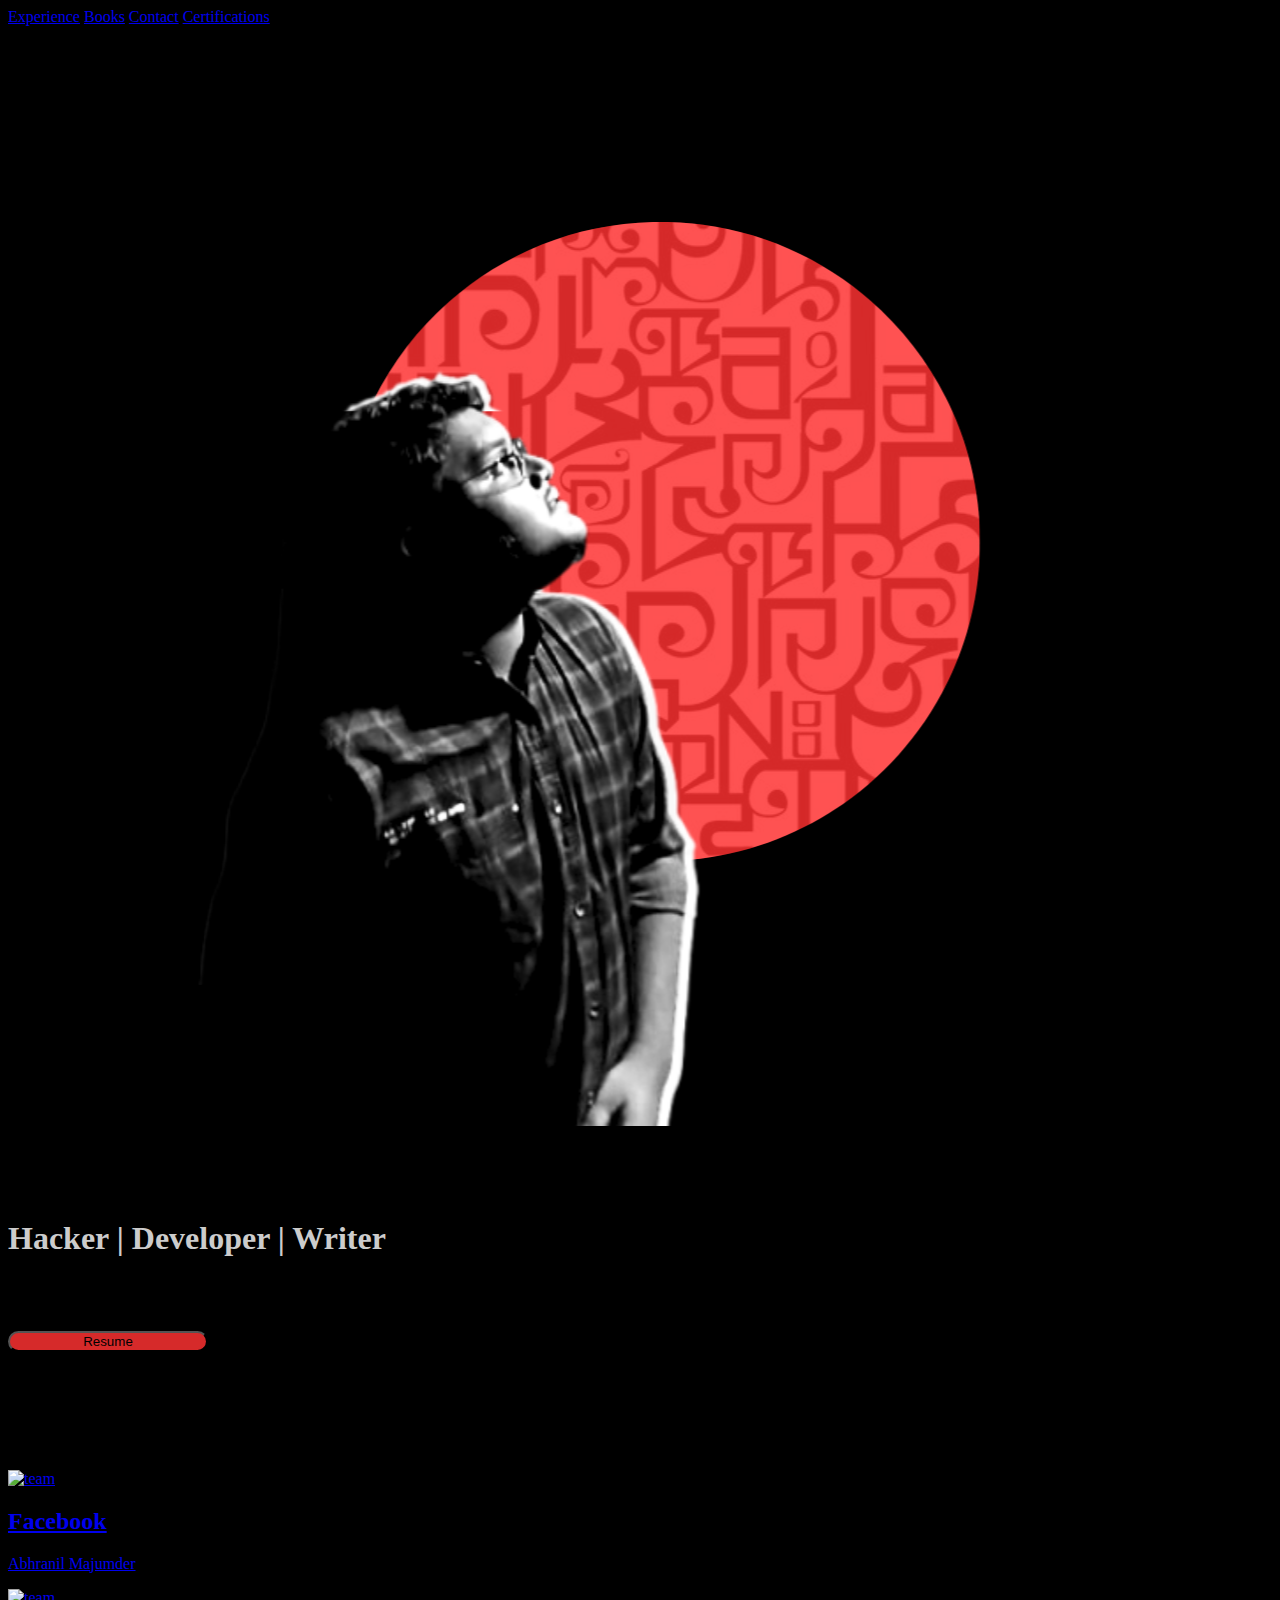
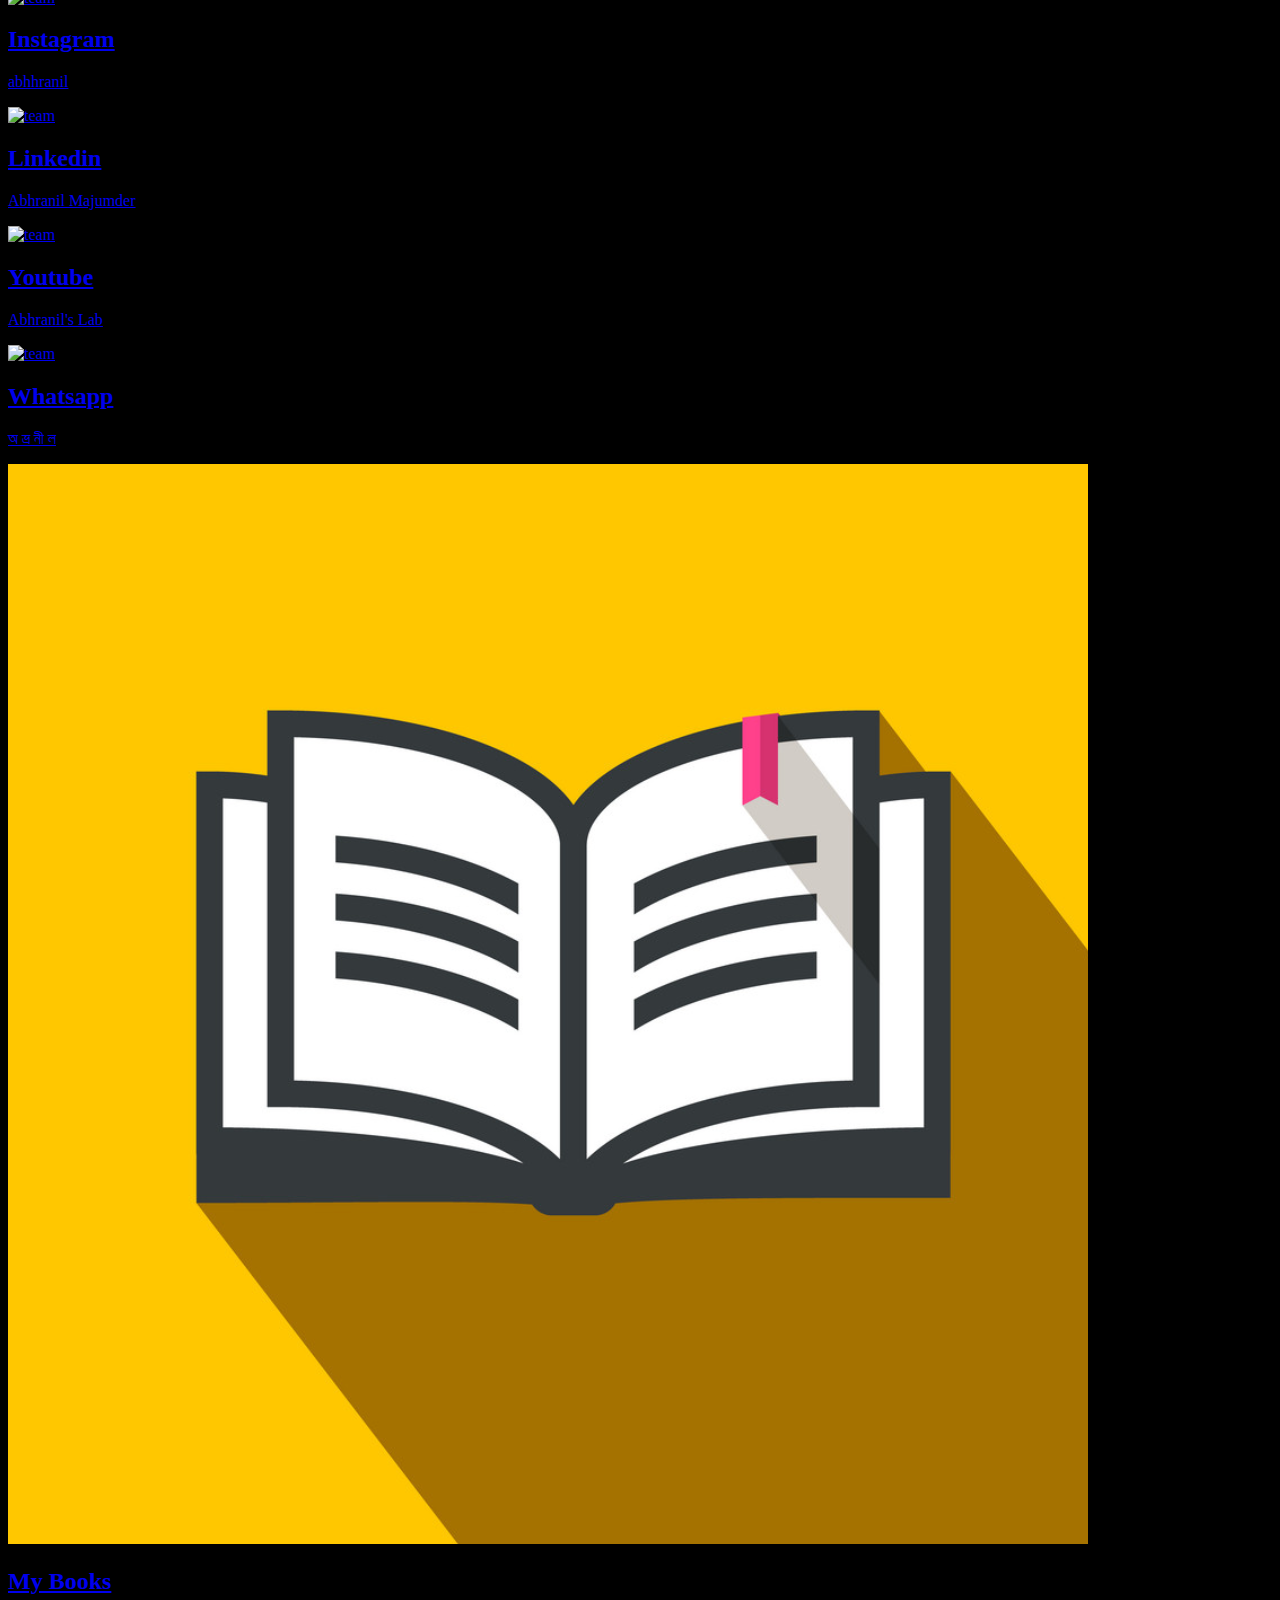
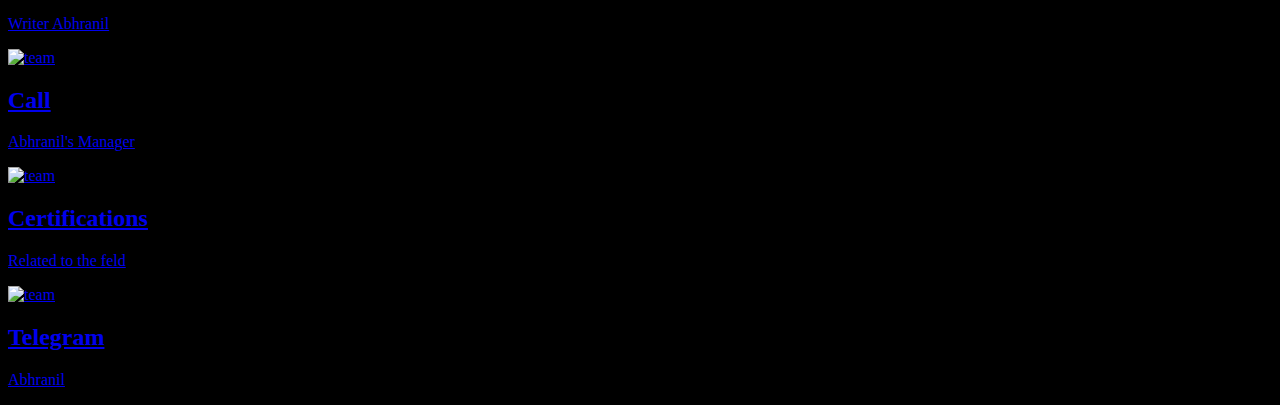
==== commit 3b055bee: "index.html" ====
--- a/index.html
+++ b/index.html
@@ -11,10 +11,10 @@
 <header class="text-gray-400 bg-gray-900 body-font" >
         <div class="container mx-auto flex flex-wrap p-5 flex-col md:flex-row items-center">
           <nav class="md:ml-auto flex flex-wrap items-center text-base justify-center">
-            <a class="mr-5 hover:text-white" href="https://youtu.be/nQT8wXSbFDA?si=1apR90EV8TgGAmTw">Teching Demo</a>
+            <a class="mr-5 hover:text-white" href="https://www.linkedin.com/in/abhraanil-majumder/details/experience/">Experience</a>
             <a class="mr-5 hover:text-white" href="https://www.amazon.in/H01-Hacking-Beginners-Abhranil-Majumder-ebook/dp/B0DS675H35/ref=sr_1_1?crid=3O0504KRFGTZF&dib=eyJ2IjoiMSJ9.YV_2IwFAYUO702YW50uQjDsX-vkRoJeb5Wf__5pKBeRC8E-vW62HIp6GEJEla7F76AExuf7j3WgrviI0CNLoDWKJfF1rkPCMTIA5pKycUJNijT1gPrZcUkbLvPOw832l8IT-8-weCupF-ClkP_4rdduKn9509uBRHXriDZiWIubyCPfbKF8ORAYMvBpIkvAr.2vkYvl_SE09o5fz_IXsfhjbMLwRpO5VbtTIxi5--ztk&dib_tag=se&keywords=h01+hacking+for&qid=1737878380&sprefix=%2Caps%2C195&sr=8-1">Books</a>
-            <a class="mr-5 hover:text-white" href="#so" >Socials</a>
-            <a class="mr-5 hover:text-white" href="https://www.linkedin.com/in/abhraanil-majumder/details/skills/">Certifications</a>
+            <a class="mr-5 hover:text-white" href="https://wa.me/917810973267" >Contact</a>
+            <a class="mr-5 hover:text-white" href="https://www.linkedin.com/in/abhraanil-majumder/details/certifications/">Certifications</a>
           </nav>
         </div>
       </header>
--- a/style.css
+++ b/style.css
@@ -1,38 +1,57 @@
 *{
-    margin: 0;
-    padding: 0;
+    background-color: black;
 }
-html{
-    scroll-behavior: smooth;
+#b1{
+    font-size: 60px;
 }
-#butt{
-    background-color: #ffb903;
-    font-weight: 900;
+#b2{
+    color: rgb(204, 204, 204);
 }
-#butt:hover{
-    background-color: #926901;
+#hpm{
+    padding-top: 20px;
 }
-#yt{
-    position:fixed;
-    right: 3vw;
-    top:80vh;
-    font-size:30px;
-    color: rgba(255, 0, 0, 0.769);
+#but1{
+    background-color: #D62A2A;
+    border-radius: 20px;
+    width: 200px;
+    
 }
-header{
-    width: 100%;
-    height: 50px;
-    position: fixed;
-    top:0px;
-    left: 0px;
-    background:rgba(173, 173, 173, 0.231);
+#ca1{
+    margin-bottom: 20px;
 }
-footer{
-    background:rgba(210, 209, 209, 0.459);
+#but1:hover{
+
+    background-color: #d1d1d1;
+    color: black;
+    transition: 300ms;
 }
-button{
-    background-color: aqua;
+#but1:active{
+    background-color: #f05050;
+    transition: 300ms;
+    color: rgb(255, 255, 255);
 }
-.pad{
-    padding-top: 20px;
-}+@media screen and (max-width: 600px) {
+    #b1{
+        font-size: 43px;
+    }
+    #b2{
+        font-size: 25px;
+    }
+    #mc{
+        font-size: 12px;
+    }
+    #but1:hover{
+        background-color: #D62A2A;
+        color: rgb(255, 255, 255);
+    }
+    #but1:active{
+        background-color: #c0c0c0;
+        transition: 300ms;
+        color: rgb(7, 7, 7);
+    }
+    #hpm{
+        padding-top: 10px;
+        padding-bottom: 0px;
+    }
+    
+}
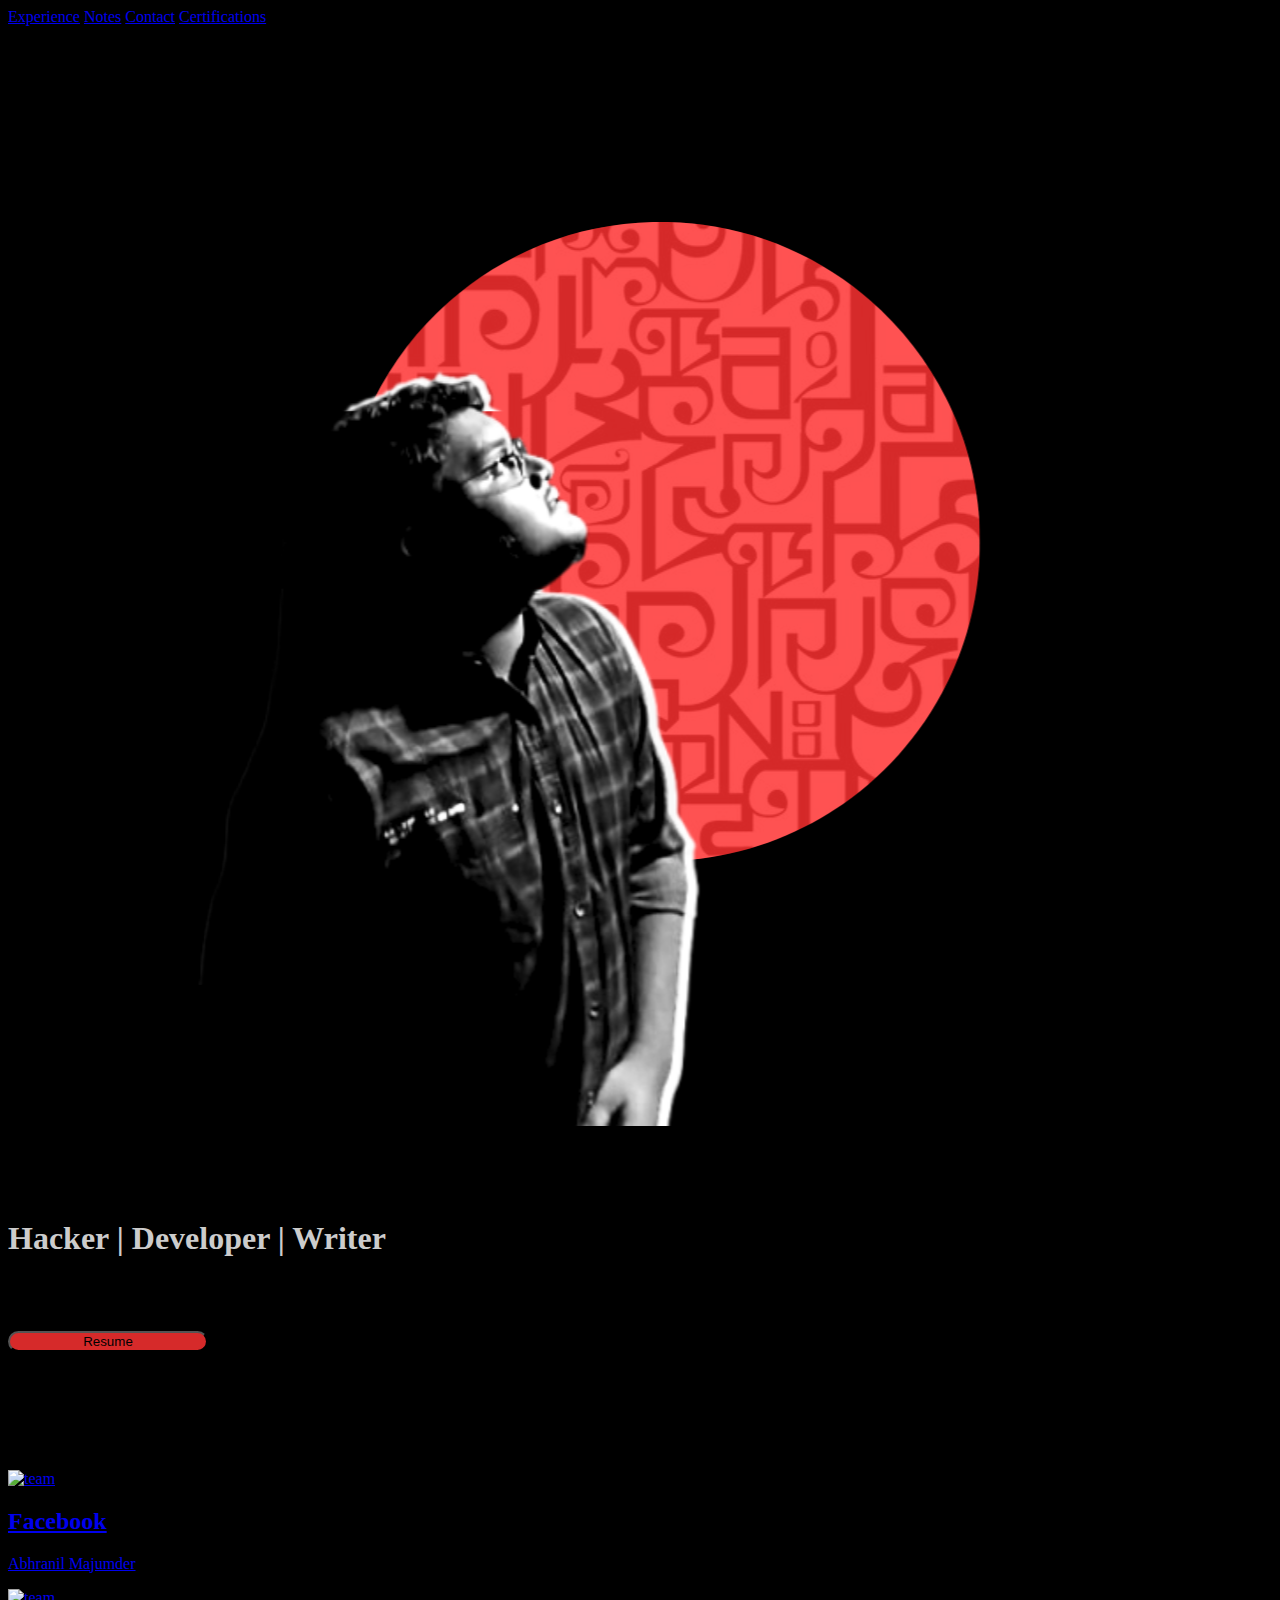
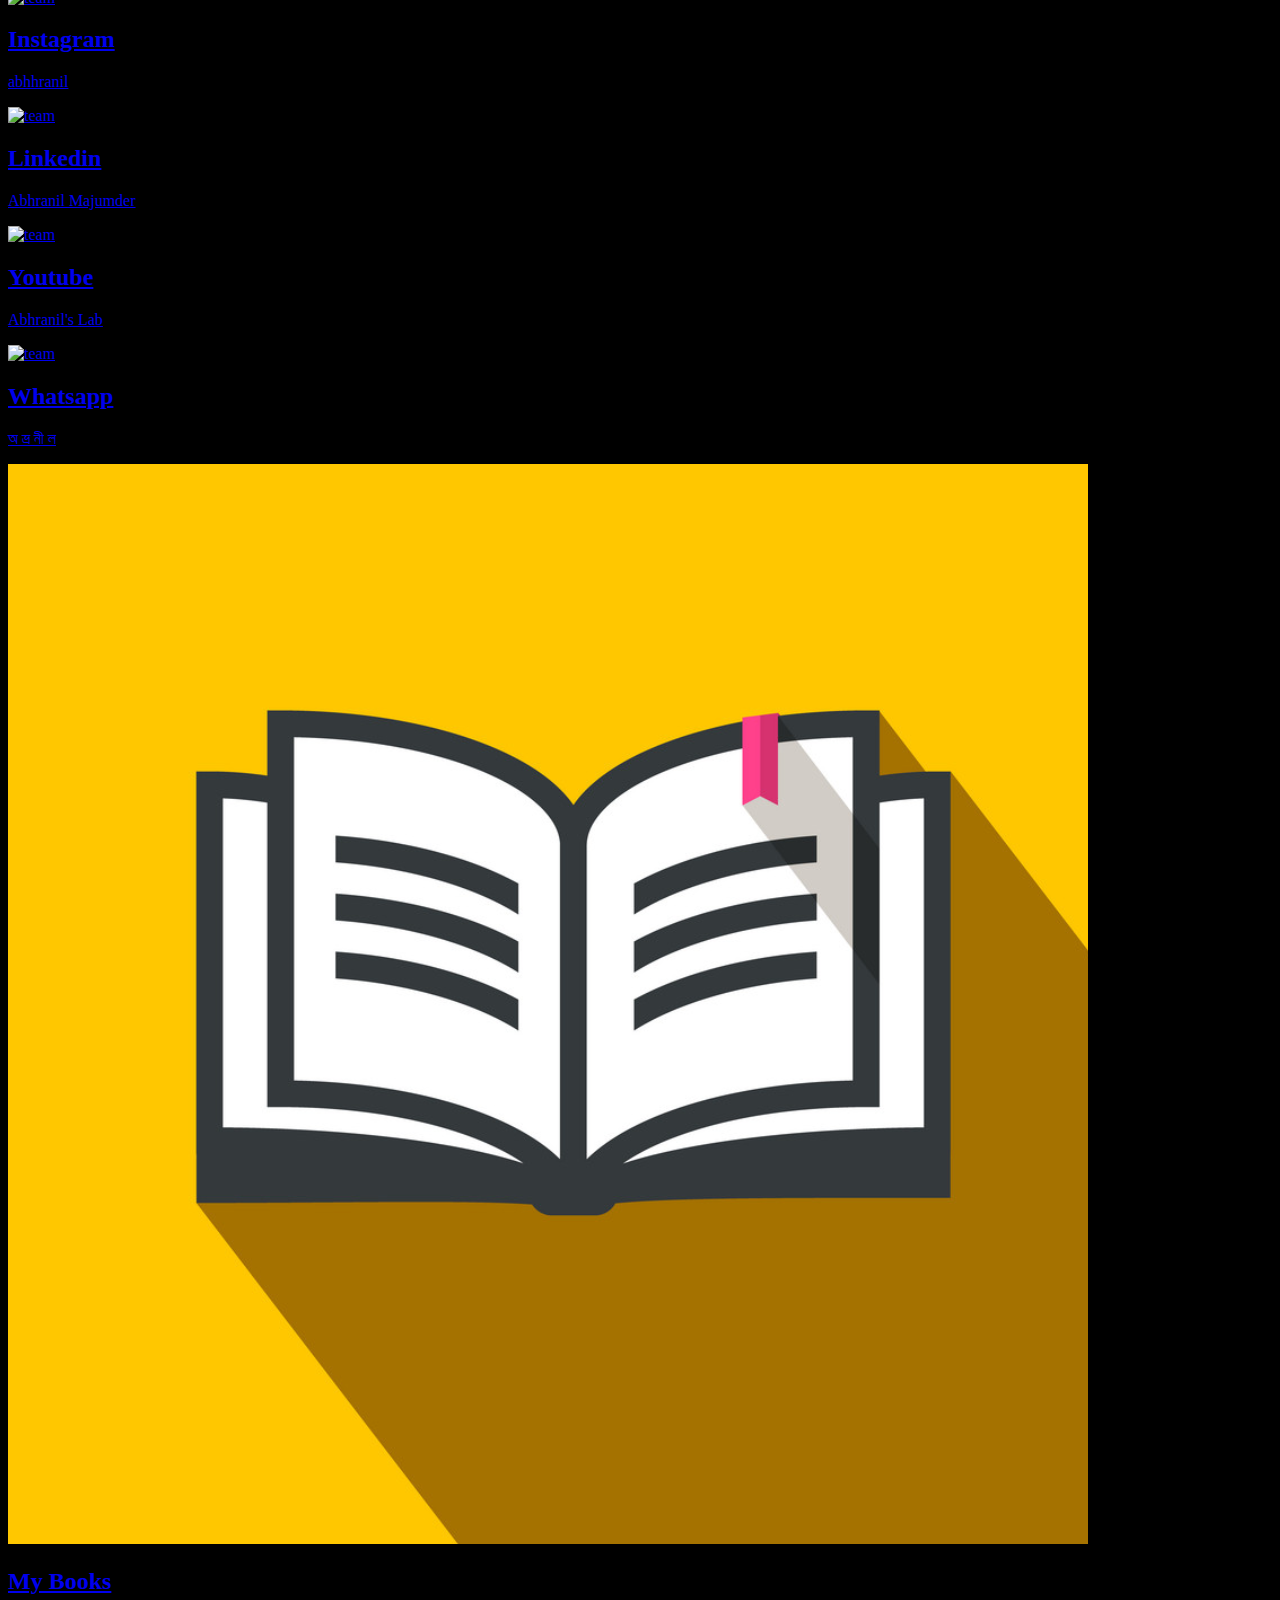
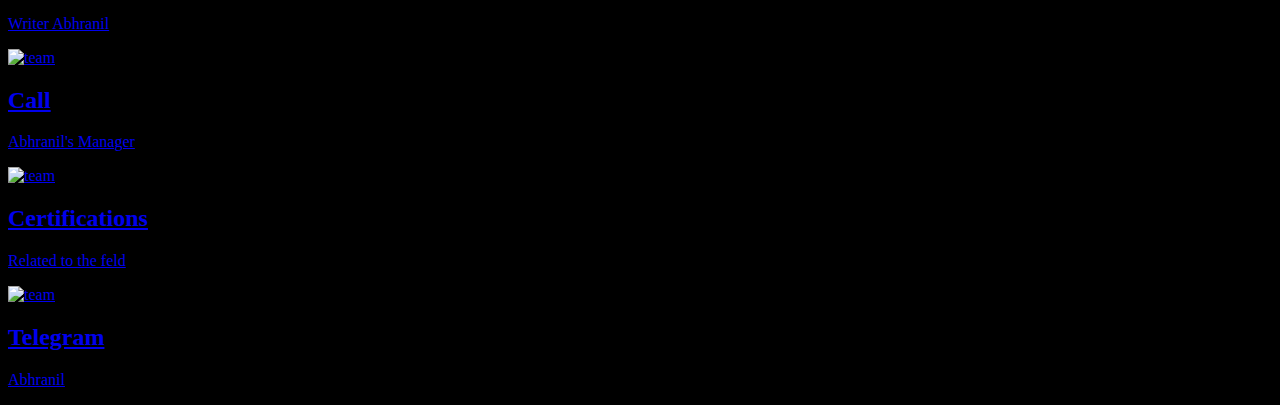
==== commit 5d4b9fde: "index.html" ====
--- a/index.html
+++ b/index.html
@@ -12,7 +12,7 @@
         <div class="container mx-auto flex flex-wrap p-5 flex-col md:flex-row items-center">
           <nav class="md:ml-auto flex flex-wrap items-center text-base justify-center">
             <a class="mr-5 hover:text-white" href="https://www.linkedin.com/in/abhraanil-majumder/details/experience/">Experience</a>
-            <a class="mr-5 hover:text-white" href="https://www.amazon.in/H01-Hacking-Beginners-Abhranil-Majumder-ebook/dp/B0DS675H35/ref=sr_1_1?crid=3O0504KRFGTZF&dib=eyJ2IjoiMSJ9.YV_2IwFAYUO702YW50uQjDsX-vkRoJeb5Wf__5pKBeRC8E-vW62HIp6GEJEla7F76AExuf7j3WgrviI0CNLoDWKJfF1rkPCMTIA5pKycUJNijT1gPrZcUkbLvPOw832l8IT-8-weCupF-ClkP_4rdduKn9509uBRHXriDZiWIubyCPfbKF8ORAYMvBpIkvAr.2vkYvl_SE09o5fz_IXsfhjbMLwRpO5VbtTIxi5--ztk&dib_tag=se&keywords=h01+hacking+for&qid=1737878380&sprefix=%2Caps%2C195&sr=8-1">Books</a>
+            <a class="mr-5 hover:text-white" href="index2.html">Notes</a>
             <a class="mr-5 hover:text-white" href="https://wa.me/917810973267" >Contact</a>
             <a class="mr-5 hover:text-white" href="https://www.linkedin.com/in/abhraanil-majumder/details/certifications/">Certifications</a>
           </nav>
